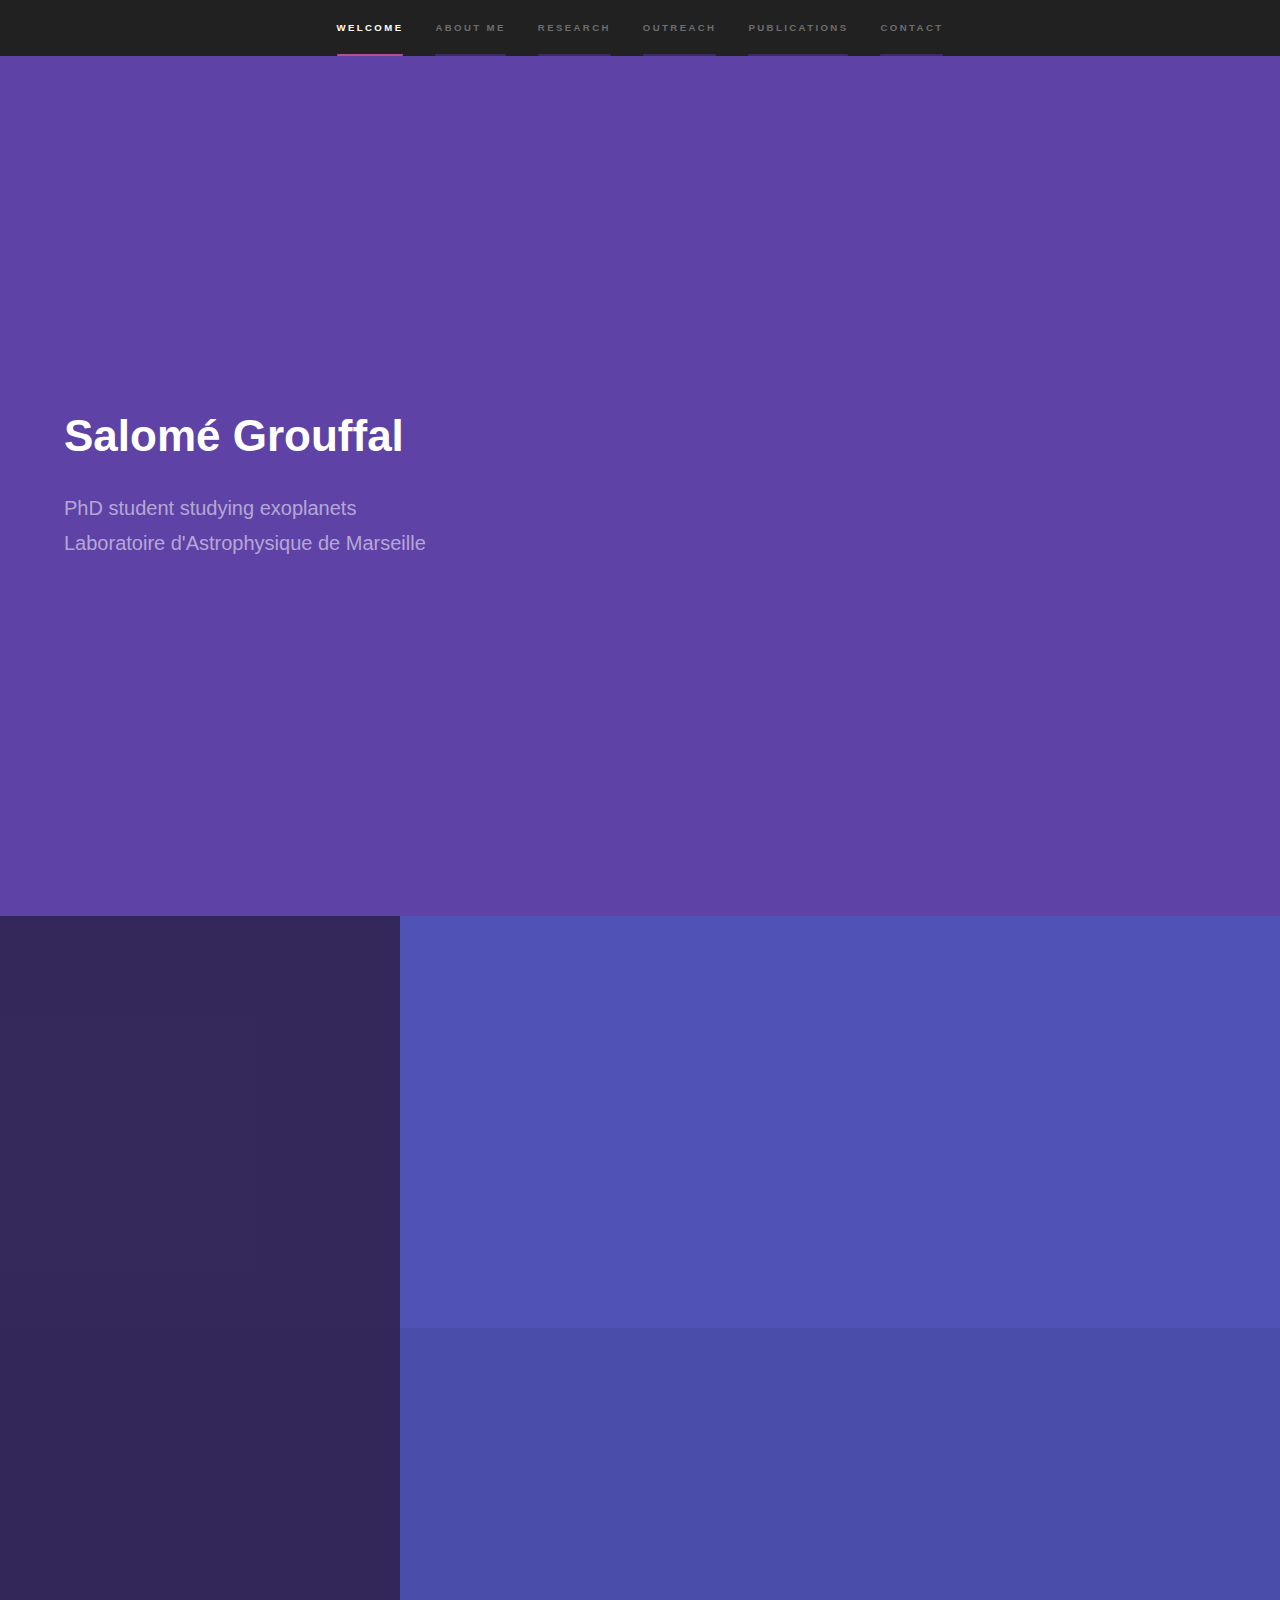
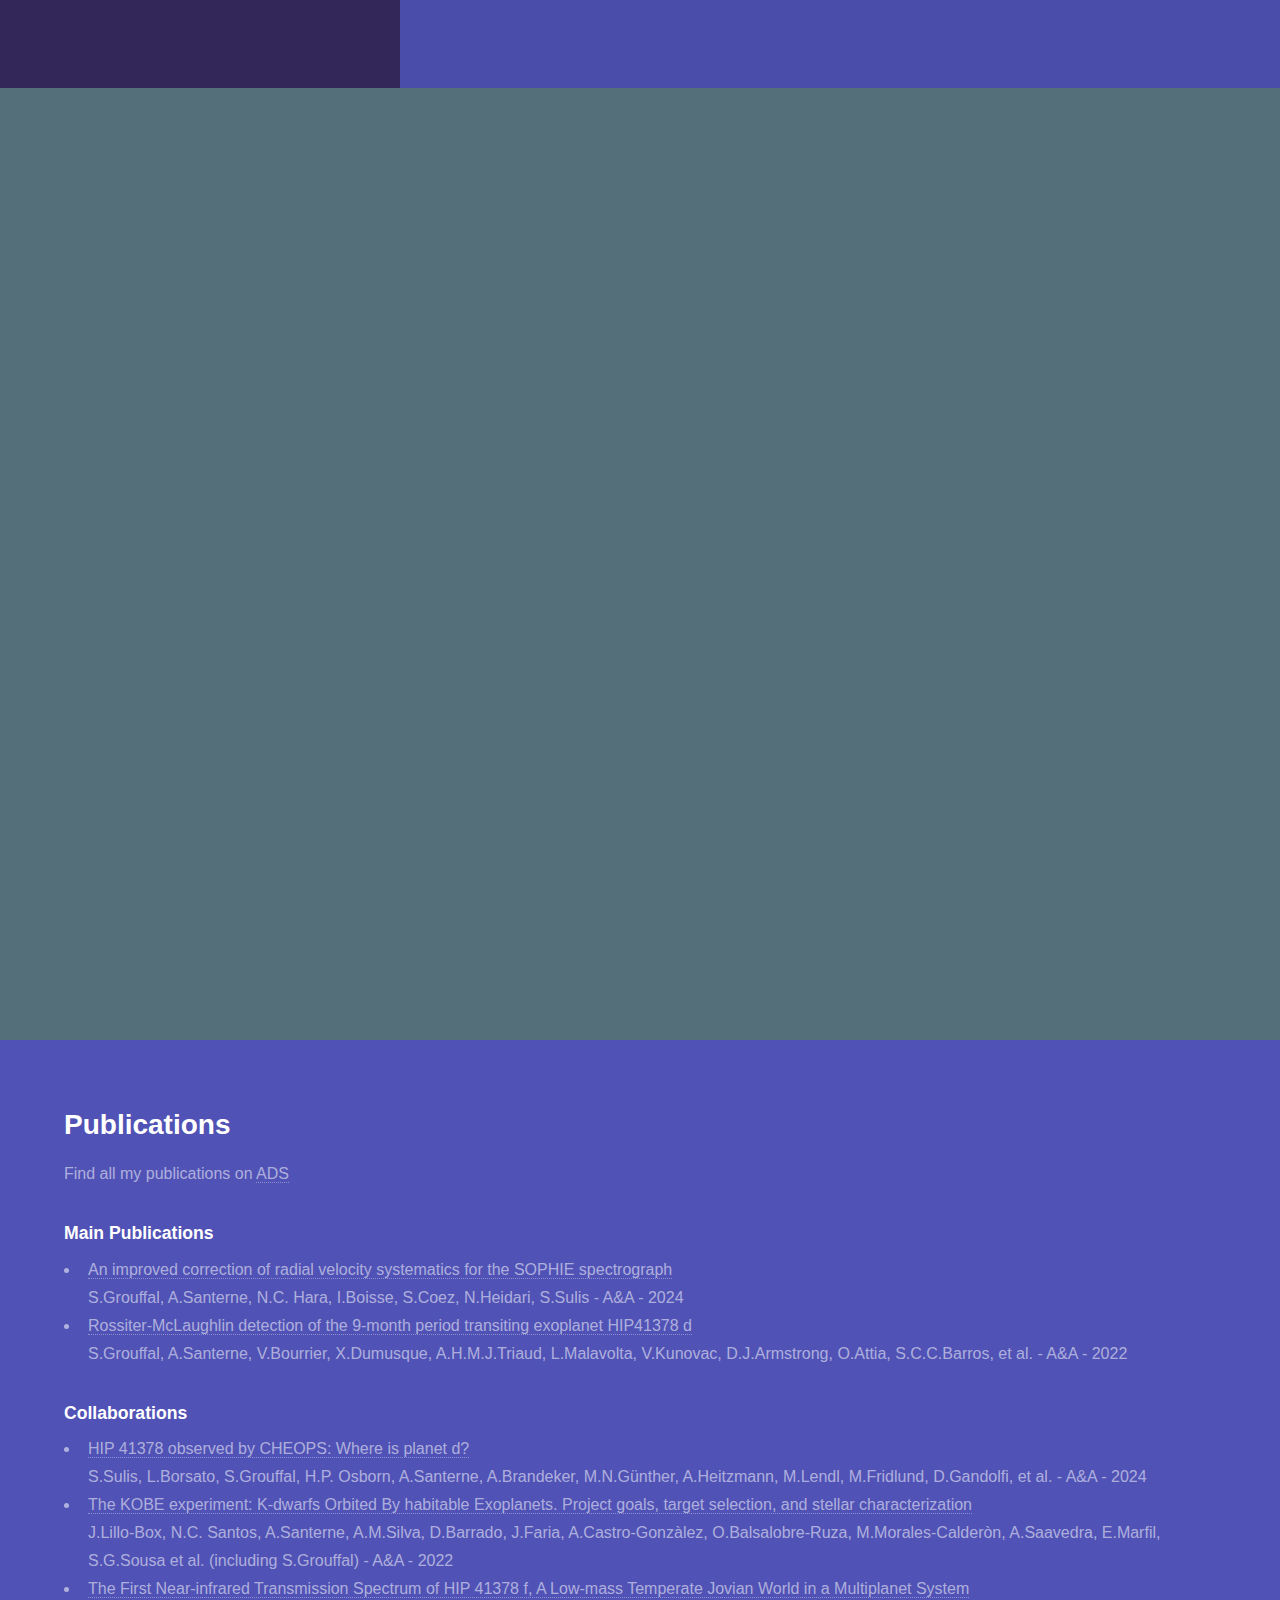
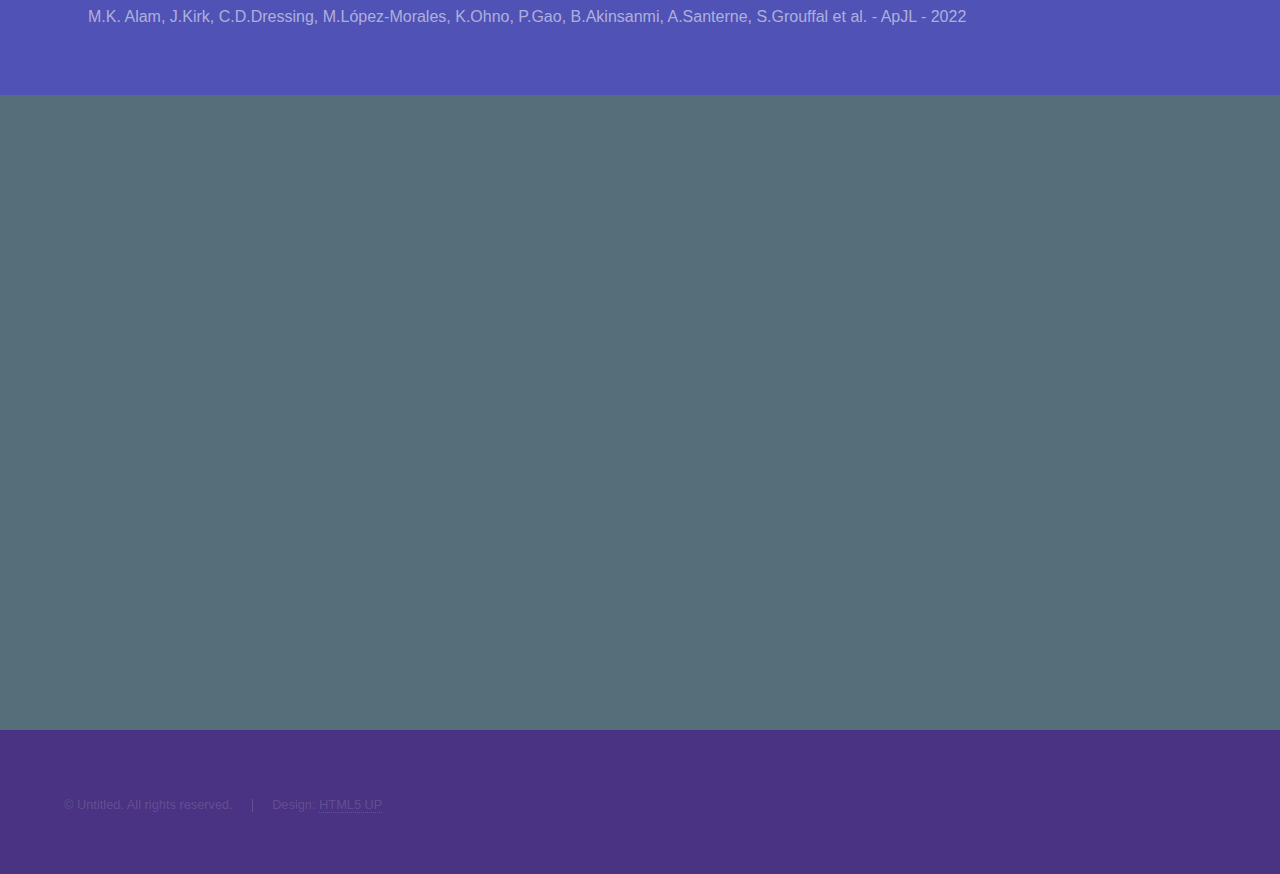
==== index.html @ fde13117 "Update index.html" ====
<!DOCTYPE HTML>
<!--
	Hyperspace by HTML5 UP
	html5up.net | @ajlkn
	Free for personal and commercial use under the CCA 3.0 license (html5up.net/license)
-->
<html>
	<head>
		<title>Salomé Grouffal</title>
		<meta charset="utf-8" />
		<meta name="viewport" content="width=device-width, initial-scale=1, user-scalable=no" />
		<link rel="stylesheet" href="assets/css/main.css" />
		<noscript><link rel="stylesheet" href="assets/css/noscript.css" /></noscript>
	</head>
	<body class="is-preload">

		<!-- Sidebar -->
			<section id="sidebar">
				<div class="inner">
					<nav>
						<ul>
							<li><a href="#intro">Welcome</a></li>
							<li><a href="#About me">About me</a></li>
							<li><a href="#Research">Research</a></li>
							<li><a href="#Outreach">Outreach</a></li>
							<li><a href="#Publications">Publications</a></li>
							<li><a href="#Contact">Contact</a></li>
						</ul>
					</nav>
				</div>
			</section>

		<!-- Wrapper -->
			<div id="wrapper">

				<!-- Intro -->
					<section id="intro" class="wrapper style1 fullscreen">
						<div class="inner">
							<h1>Salomé Grouffal</h1>
							<p> PhD student studying exoplanets
							<br> Laboratoire d'Astrophysique de Marseille
							</p>

						</div>
					</section>

				<!-- One -->
					<section id="About me" class="wrapper style2 spotlights">
						<section>
							<a href="#" class="image"><img src="images/profile.png" alt="" data-position="center center" /></a>
							<div class="content">
								<div class="inner">
									<h2>Curriculum</h2>
									<p>I am a PhD student at the Laboratoire d'Astrophysique de Marseille working on exoplanet detection and characterisation in the context of the future PLATO mission. My PhD supervisor is Dr. Alexandre Santerne.
									<br>I obtained my master's degree in astrophysics at Aix-Marseille University.
									<br>A detailed CV can be downloaded here:
									<a href = "images/CV_aout_2024.pdf">CV</a></p>
									
									<br> <p><small><small>Photo credit: Laurence Honnorat/Innovaxiom</small></small></p>
								</div>
							</div>
						</section>
						<section>
							<a href="#" class="image"><img src="images/outreach.png" alt="" data-position="top center" /></a>
							<div class="content">
								<div class="inner">
									<h2>Outreach</h2>
									<p>I am particularly involved in science communication, especially in promoting science to children. It is important to me that all girls feel empowered to pursue a career in science. </p>

								</div>
							</div>
						</section>

					</section>

				<!-- Two -->
					<section id="Research" class="wrapper style3 fade-up">
						<div class="inner">
							<h2>My research topics</h2>
							<p>Ph.D topic: Characterisation of transiting exoplanets in the habitable zone</p>
							<div class="features">
								<section>
									<span class="image"><img src="images/transit_icon.png" alt="" data-position="top left" width="100" height="100" /></span>
									<h3>Exoplanet detection</h3>
									<p>I am working on exoplanet detection and characterisation. I use photometric and spectroscopic data.</p></p>
								</section>
								<section>
									<span class="image"><img src="images/planet_anneaux_icon.png" alt="" data-position="top left" width="100" height="100" /></span>
									<h3>The amazing planetary system around HIP41378</h3>
									<p>HIP41378 is a fascinating planetary system hosting five transiting planets. It is a complex system with long-period planets that we use as a testbed for the PLATO mission.</p>
								</section>
								<section>
									<span class="image"><img src="images/ohp_icon.png" alt="" data-position="top left" width="100" height="100" /></span>
									<h3>The SOPHIE spectrograph</h3>
									<p>I worked on correcting radial velocity systematics on the SOPHIE spectrograph at OHP using Gaussian Processes and temperature and pressure variations of the spectrograph.</p>
								</section>
								<section>
									 <span class="image"><img src="images/plato_icon_500.png" alt="" data-position="top left" width="200" height="141" /></span>
									<h3>The PLATO mission</h3>
									<p>The PLATO mission is planned to be launched in 2026. I am working on the preparation of the mission with long-period planet detection.</p>
								</section>

							</div>

						</div>
					</section>


				<!-- Three -->
					<section id="Publications" class="wrapper style2">
						<div class="inner">
							<h2>Publications</h2>
							<p>Find all my publications on <a href="https://ui.adsabs.harvard.edu/search/fq=%7B!type%3Daqp%20v%3D%24fq_database%7D&fq_database=(database%3Aastronomy%20OR%20database%3Aphysics)&p_=0&q=%20author%3A%22grouffal%22&sort=date%20desc%2C%20bibcode%20desc">ADS</a></p>

							
										
											<h3>Main Publications</h3>
											<ul>
												<li> <a href="https://ui.adsabs.harvard.edu/abs/2024A%26A...687A.148G/abstract">An improved correction of radial velocity systematics for the SOPHIE spectrograph</a>
												<br> S.Grouffal, A.Santerne, N.C. Hara, I.Boisse, S.Coez, N.Heidari, S.Sulis - A&A - 2024</li>
												<li> <a href="https://ui.adsabs.harvard.edu/abs/2022A%26A...668A.172G/abstract">Rossiter-McLaughlin detection of the 9-month period transiting exoplanet HIP41378 d</a>
												<br> S.Grouffal, A.Santerne, V.Bourrier, X.Dumusque, A.H.M.J.Triaud, L.Malavolta, V.Kunovac, D.J.Armstrong, O.Attia, S.C.C.Barros, et al. - A&A - 2022</li>
												
											</ul>
											<h3>Collaborations</h3>
											<ul >
												<li> <a href="https://ui.adsabs.harvard.edu/abs/2024A%26A...686L..18S/abstract">HIP 41378 observed by CHEOPS: Where is planet d?</a> 
												<br> S.Sulis, L.Borsato, S.Grouffal, H.P. Osborn, A.Santerne, A.Brandeker, M.N.Günther, A.Heitzmann, M.Lendl, M.Fridlund, D.Gandolfi, et al. - A&A - 2024</li>

												<li> <a href="https://ui.adsabs.harvard.edu/abs/2022A%26A...667A.102L/abstract">The KOBE experiment: K-dwarfs Orbited By habitable Exoplanets. Project goals, target selection, and stellar characterization</a>
												<br> J.Lillo-Box, N.C. Santos, A.Santerne, A.M.Silva, D.Barrado, J.Faria, A.Castro-Gonzàlez, O.Balsalobre-Ruza, M.Morales-Calderòn, A.Saavedra, E.Marfil, S.G.Sousa et al. (including S.Grouffal) - A&A - 2022</li>

												<li><a href="https://ui.adsabs.harvard.edu/abs/2022ApJ...927L...5A/abstract">The First Near-infrared Transmission Spectrum of HIP 41378 f, A Low-mass Temperate Jovian World in a Multiplanet System</a>
												<br> M.K. Alam, J.Kirk, C.D.Dressing, M.López-Morales, K.Ohno, P.Gao, B.Akinsanmi, A.Santerne, S.Grouffal et al. - ApJL - 2022 </li>

												
								
											</ul>
										

							
			
						
					</section>

				<!-- Four -->
					<section id="Contact" class="wrapper style3 fade-up">
						<div class="inner">
							<h2>Get in touch</h2>
							<p>Don't hesitate to contact me if you have any questions!</p>
							<div class="split style1">
								<section>
									<form method="post" action="#">
										<div class="fields">
											<div class="field half">
												<label for="name">Name</label>
												<input type="text" name="name" id="name" />
											</div>
											<div class="field half">
												<label for="email">Email</label>
												<input type="text" name="email" id="email" />
											</div>
											<div class="field">
												<label for="message">Message</label>
												<textarea name="message" id="message" rows="5"></textarea>
											</div>
										</div>
										<ul class="actions">
											<li><a href="" class="button submit">Send Message</a></li>
										</ul>
									</form>
								</section>
								<section>
									<ul class="contact">
					
										<li>
											<h3>Email</h3>
											<a href="#">salome.grouffal@lam.fr</a>
										</li>

										<li>
											<h3>ORCID</h3>
											<span>0000-0002-2805-5869</span>
										</li>
										
										<li>
											<h3>Office Phone</h3>
											<span>+33 4 95 04 41 31</span>
										</li>
										<li>
											<h3>Social</h3>
											<ul class="icons">
												<li><a href="#" class="icon brands fa-twitter"><span class="label">Twitter</span></a></li>
												<li><a href="#" class="icon brands fa-facebook-f"><span class="label">Facebook</span></a></li>
												<li><a href="#" class="icon brands fa-github"><span class="label">GitHub</span></a></li>
												<li><a href="#" class="icon brands fa-instagram"><span class="label">Instagram</span></a></li>
												<li><a href="#" class="icon brands fa-linkedin-in"><span class="label">LinkedIn</span></a></li>
											</ul>
										</li>
									</ul>
								</section>
							</div>
						</div>
					</section>

			</div>

		<!-- Footer -->
			<footer id="footer" class="wrapper style1-alt">
				<div class="inner">
					<ul class="menu">
						<li>&copy; Untitled. All rights reserved.</li><li>Design: <a href="http://html5up.net">HTML5 UP</a></li>
					</ul>
				</div>
			</footer>

		<!-- Scripts -->
			<script src="assets/js/jquery.min.js"></script>
			<script src="assets/js/jquery.scrollex.min.js"></script>
			<script src="assets/js/jquery.scrolly.min.js"></script>
			<script src="assets/js/browser.min.js"></script>
			<script src="assets/js/breakpoints.min.js"></script>
			<script src="assets/js/util.js"></script>
			<script src="assets/js/main.js"></script>

	</body>
</html>
---- assets/css/main.css ----
@import url(fontawesome-all.min.css);

/*
	Hyperspace by HTML5 UP
	html5up.net | @ajlkn
	Free for personal and commercial use under the CCA 3.0 license (html5up.net/license)
*/

html, body, div, span, applet, object,
iframe, h1, h2, h3, h4, h5, h6, p, blockquote,
pre, a, abbr, acronym, address, big, cite,
code, del, dfn, em, img, ins, kbd, q, s, samp,
small, strike, strong, sub, sup, tt, var, b,
u, i, center, dl, dt, dd, ol, ul, li, fieldset,
form, label, legend, table, caption, tbody,
tfoot, thead, tr, th, td, article, aside,
canvas, details, embed, figure, figcaption,
footer, header, hgroup, menu, nav, output, ruby,
section, summary, time, mark, audio, video {
	margin: 0;
	padding: 0;
	border: 0;
	font-size: 100%;
	font: inherit;
	vertical-align: baseline;}

article, aside, details, figcaption, figure,
footer, header, hgroup, menu, nav, section {
	display: block;}

body {
	line-height: 1;
}

ol, ul {
	list-style: none;
}

blockquote, q {
	quotes: none;
}

	blockquote:before, blockquote:after, q:before, q:after {
		content: '';
		content: none;
	}

table {
	border-collapse: collapse;
	border-spacing: 0;
}

body {
	-webkit-text-size-adjust: none;
}

mark {
	background-color: transparent;
	color: inherit;
}

input::-moz-focus-inner {
	border: 0;
	padding: 0;
}

input, select, textarea {
	-moz-appearance: none;
	-webkit-appearance: none;
	-ms-appearance: none;
	appearance: none;
}

/* Basic */

	@-ms-viewport {
		width: device-width;
	}

	body {
		-ms-overflow-style: scrollbar;
	}

	@media screen and (max-width: 480px) {

		html, body {
			min-width: 320px;
		}

	}

	html {
		box-sizing: border-box;
	}

	*, *:before, *:after {
		box-sizing: inherit;
	}

	body {
		background: #212121;
	}

		body.is-preload *, body.is-preload *:before, body.is-preload *:after {
			-moz-animation: none !important;
			-webkit-animation: none !important;
			-ms-animation: none !important;
			animation: none !important;
			-moz-transition: none !important;
			-webkit-transition: none !important;
			-ms-transition: none !important;
			transition: none !important;
		}

/* Type */

	body, input, select, textarea {
		color: rgba(255, 255, 255, 0.55);
		font-family: Arial, Helvetica, sans-serif;
		font-size: 16.5pt;
		font-weight: normal;
		line-height: 1.75;
	}

		@media screen and (max-width: 1680px) {

			body, input, select, textarea {
				font-size: 13pt;
			}

		}

		@media screen and (max-width: 1280px) {

			body, input, select, textarea {
				font-size: 12pt;
			}

		}

		@media screen and (max-width: 360px) {

			body, input, select, textarea {
				font-size: 11pt;
			}

		}

	a {
		-moz-transition: color 0.2s ease, border-bottom-color 0.2s ease;
		-webkit-transition: color 0.2s ease, border-bottom-color 0.2s ease;
		-ms-transition: color 0.2s ease, border-bottom-color 0.2s ease;
		transition: color 0.2s ease, border-bottom-color 0.2s ease;
		border-bottom: dotted 1px rgba(255, 255, 255, 0.35);
		color: inherit;
		text-decoration: none;
	}

		a:hover {
			border-bottom-color: transparent;
			color: #ffffff;
		}

	strong, b {
		color: #ffffff;
		font-weight: bold;
	}

	em, i {
		font-style: italic;
	}

	p {
		margin: 0 0 2em 0;
	}

	h1, h2, h3, h4, h5, h6 {
		color: #ffffff;
		font-weight: bold;
		line-height: 1.5;
		margin: 0 0 0.5em 0;
	}

		h1 a, h2 a, h3 a, h4 a, h5 a, h6 a {
			color: inherit;
			text-decoration: none;
		}

	h1 {
		font-size: 2.75em;
	}

		h1.major {
			margin: 0 0 1.3em 0;
			position: relative;
			padding-bottom: 0.35em;
		}

			h1.major:after {
				background-image: -moz-linear-gradient(to right, #5e42a6, #b74e91);
				background-image: -webkit-linear-gradient(to right, #5e42a6, #b74e91);
				background-image: -ms-linear-gradient(to right, #5e42a6, #b74e91);
				background-image: linear-gradient(to right, #5e42a6, #b74e91);
				-moz-transition: max-width 0.2s ease;
				-webkit-transition: max-width 0.2s ease;
				-ms-transition: max-width 0.2s ease;
				transition: max-width 0.2s ease;
				border-radius: 0.2em;
				bottom: 0;
				content: '';
				height: 0.05em;
				position: absolute;
				right: 0;
				width: 100%;
			}

	h2 {
		font-size: 1.75em;
	}

	h3 {
		font-size: 1.1em;
	}

	h4 {
		font-size: 1em;
	}

	h5 {
		font-size: 0.8em;
	}

	h6 {
		font-size: 0.6em;
	}

	@media screen and (max-width: 736px) {

		h1 {
			font-size: 2em;
		}

		h2 {
			font-size: 1.25em;
		}

		h3 {
			font-size: 1em;
		}

		h4 {
			font-size: 0.8em;
		}

		h5 {
			font-size: 0.6em;
		}

		h6 {
			font-size: 0.6em;
		}

	}

	sub {
		font-size: 0.8em;
		position: relative;
		top: 0.5em;
	}

	sup {
		font-size: 0.8em;
		position: relative;
		top: -0.5em;
	}

	blockquote {
		border-left: solid 4px rgba(255, 255, 255, 0.15);
		font-style: italic;
		margin: 0 0 2em 0;
		padding: 0.5em 0 0.5em 2em;
	}

	code {
		background: rgba(255, 255, 255, 0.05);
		border-radius: 0.25em;
		border: solid 1px rgba(255, 255, 255, 0.15);
		font-family: "Courier New", monospace;
		font-size: 0.9em;
		margin: 0 0.25em;
		padding: 0.25em 0.65em;
	}

	pre {
		-webkit-overflow-scrolling: touch;
		font-family: "Courier New", monospace;
		font-size: 0.9em;
		margin: 0 0 2em 0;
	}

		pre code {
			display: block;
			line-height: 1.75em;
			padding: 1em 1.5em;
			overflow-x: auto;
		}

	hr {
		border: 0;
		border-bottom: solid 1px rgba(255, 255, 255, 0.15);
		margin: 2em 0;
	}

		hr.major {
			margin: 3em 0;
		}

	.align-left {
		text-align: left;
	}

	.align-center {
		text-align: center;
	}

	.align-right {
		text-align: right;
	}

/* Row */

	.row {
		display: flex;
		flex-wrap: wrap;
		box-sizing: border-box;
		align-items: stretch;
	}

		.row > * {
			box-sizing: border-box;
		}

		.row.gtr-uniform > * > :last-child {
			margin-bottom: 0;
		}

		.row.aln-left {
			justify-content: flex-start;
		}

		.row.aln-center {
			justify-content: center;
		}

		.row.aln-right {
			justify-content: flex-end;
		}

		.row.aln-top {
			align-items: flex-start;
		}

		.row.aln-middle {
			align-items: center;
		}

		.row.aln-bottom {
			align-items: flex-end;
		}

		.row > .imp {
			order: -1;
		}

		.row > .col-1 {
			width: 8.33333%;
		}

		.row > .off-1 {
			margin-left: 8.33333%;
		}

		.row > .col-2 {
			width: 16.66667%;
		}

		.row > .off-2 {
			margin-left: 16.66667%;
		}

		.row > .col-3 {
			width: 25%;
		}

		.row > .off-3 {
			margin-left: 25%;
		}

		.row > .col-4 {
			width: 33.33333%;
		}

		.row > .off-4 {
			margin-left: 33.33333%;
		}

		.row > .col-5 {
			width: 41.66667%;
		}

		.row > .off-5 {
			margin-left: 41.66667%;
		}

		.row > .col-6 {
			width: 50%;
		}

		.row > .off-6 {
			margin-left: 50%;
		}

		.row > .col-7 {
			width: 58.33333%;
		}

		.row > .off-7 {
			margin-left: 58.33333%;
		}

		.row > .col-8 {
			width: 66.66667%;
		}

		.row > .off-8 {
			margin-left: 66.66667%;
		}

		.row > .col-9 {
			width: 75%;
		}

		.row > .off-9 {
			margin-left: 75%;
		}

		.row > .col-10 {
			width: 83.33333%;
		}

		.row > .off-10 {
			margin-left: 83.33333%;
		}

		.row > .col-11 {
			width: 91.66667%;
		}

		.row > .off-11 {
			margin-left: 91.66667%;
		}

		.row > .col-12 {
			width: 100%;
		}

		.row > .off-12 {
			margin-left: 100%;
		}

		.row.gtr-0 {
			margin-top: 0;
			margin-left: 0em;
		}

			.row.gtr-0 > * {
				padding: 0 0 0 0em;
			}

			.row.gtr-0.gtr-uniform {
				margin-top: 0em;
			}

				.row.gtr-0.gtr-uniform > * {
					padding-top: 0em;
				}

		.row.gtr-25 {
			margin-top: 0;
			margin-left: -0.375em;
		}

			.row.gtr-25 > * {
				padding: 0 0 0 0.375em;
			}

			.row.gtr-25.gtr-uniform {
				margin-top: -0.375em;
			}

				.row.gtr-25.gtr-uniform > * {
					padding-top: 0.375em;
				}

		.row.gtr-50 {
			margin-top: 0;
			margin-left: -0.75em;
		}

			.row.gtr-50 > * {
				padding: 0 0 0 0.75em;
			}

			.row.gtr-50.gtr-uniform {
				margin-top: -0.75em;
			}

				.row.gtr-50.gtr-uniform > * {
					padding-top: 0.75em;
				}

		.row {
			margin-top: 0;
			margin-left: -1.5em;
		}

			.row > * {
				padding: 0 0 0 1.5em;
			}

			.row.gtr-uniform {
				margin-top: -1.5em;
			}

				.row.gtr-uniform > * {
					padding-top: 1.5em;
				}

		.row.gtr-150 {
			margin-top: 0;
			margin-left: -2.25em;
		}

			.row.gtr-150 > * {
				padding: 0 0 0 2.25em;
			}

			.row.gtr-150.gtr-uniform {
				margin-top: -2.25em;
			}

				.row.gtr-150.gtr-uniform > * {
					padding-top: 2.25em;
				}

		.row.gtr-200 {
			margin-top: 0;
			margin-left: -3em;
		}

			.row.gtr-200 > * {
				padding: 0 0 0 3em;
			}

			.row.gtr-200.gtr-uniform {
				margin-top: -3em;
			}

				.row.gtr-200.gtr-uniform > * {
					padding-top: 3em;
				}

		@media screen and (max-width: 1680px) {

			.row {
				display: flex;
				flex-wrap: wrap;
				box-sizing: border-box;
				align-items: stretch;
			}

				.row > * {
					box-sizing: border-box;
				}

				.row.gtr-uniform > * > :last-child {
					margin-bottom: 0;
				}

				.row.aln-left {
					justify-content: flex-start;
				}

				.row.aln-center {
					justify-content: center;
				}

				.row.aln-right {
					justify-content: flex-end;
				}

				.row.aln-top {
					align-items: flex-start;
				}

				.row.aln-middle {
					align-items: center;
				}

				.row.aln-bottom {
					align-items: flex-end;
				}

				.row > .imp-xlarge {
					order: -1;
				}

				.row > .col-1-xlarge {
					width: 8.33333%;
				}

				.row > .off-1-xlarge {
					margin-left: 8.33333%;
				}

				.row > .col-2-xlarge {
					width: 16.66667%;
				}

				.row > .off-2-xlarge {
					margin-left: 16.66667%;
				}

				.row > .col-3-xlarge {
					width: 25%;
				}

				.row > .off-3-xlarge {
					margin-left: 25%;
				}

				.row > .col-4-xlarge {
					width: 33.33333%;
				}

				.row > .off-4-xlarge {
					margin-left: 33.33333%;
				}

				.row > .col-5-xlarge {
					width: 41.66667%;
				}

				.row > .off-5-xlarge {
					margin-left: 41.66667%;
				}

				.row > .col-6-xlarge {
					width: 50%;
				}

				.row > .off-6-xlarge {
					margin-left: 50%;
				}

				.row > .col-7-xlarge {
					width: 58.33333%;
				}

				.row > .off-7-xlarge {
					margin-left: 58.33333%;
				}

				.row > .col-8-xlarge {
					width: 66.66667%;
				}

				.row > .off-8-xlarge {
					margin-left: 66.66667%;
				}

				.row > .col-9-xlarge {
					width: 75%;
				}

				.row > .off-9-xlarge {
					margin-left: 75%;
				}

				.row > .col-10-xlarge {
					width: 83.33333%;
				}

				.row > .off-10-xlarge {
					margin-left: 83.33333%;
				}

				.row > .col-11-xlarge {
					width: 91.66667%;
				}

				.row > .off-11-xlarge {
					margin-left: 91.66667%;
				}

				.row > .col-12-xlarge {
					width: 100%;
				}

				.row > .off-12-xlarge {
					margin-left: 100%;
				}

				.row.gtr-0 {
					margin-top: 0;
					margin-left: 0em;
				}

					.row.gtr-0 > * {
						padding: 0 0 0 0em;
					}

					.row.gtr-0.gtr-uniform {
						margin-top: 0em;
					}

						.row.gtr-0.gtr-uniform > * {
							padding-top: 0em;
						}

				.row.gtr-25 {
					margin-top: 0;
					margin-left: -0.375em;
				}

					.row.gtr-25 > * {
						padding: 0 0 0 0.375em;
					}

					.row.gtr-25.gtr-uniform {
						margin-top: -0.375em;
					}

						.row.gtr-25.gtr-uniform > * {
							padding-top: 0.375em;
						}

				.row.gtr-50 {
					margin-top: 0;
					margin-left: -0.75em;
				}

					.row.gtr-50 > * {
						padding: 0 0 0 0.75em;
					}

					.row.gtr-50.gtr-uniform {
						margin-top: -0.75em;
					}

						.row.gtr-50.gtr-uniform > * {
							padding-top: 0.75em;
						}

				.row {
					margin-top: 0;
					margin-left: -1.5em;
				}

					.row > * {
						padding: 0 0 0 1.5em;
					}

					.row.gtr-uniform {
						margin-top: -1.5em;
					}

						.row.gtr-uniform > * {
							padding-top: 1.5em;
						}

				.row.gtr-150 {
					margin-top: 0;
					margin-left: -2.25em;
				}

					.row.gtr-150 > * {
						padding: 0 0 0 2.25em;
					}

					.row.gtr-150.gtr-uniform {
						margin-top: -2.25em;
					}

						.row.gtr-150.gtr-uniform > * {
							padding-top: 2.25em;
						}

				.row.gtr-200 {
					margin-top: 0;
					margin-left: -3em;
				}

					.row.gtr-200 > * {
						padding: 0 0 0 3em;
					}

					.row.gtr-200.gtr-uniform {
						margin-top: -3em;
					}

						.row.gtr-200.gtr-uniform > * {
							padding-top: 3em;
						}

		}

		@media screen and (max-width: 1280px) {

			.row {
				display: flex;
				flex-wrap: wrap;
				box-sizing: border-box;
				align-items: stretch;
			}

				.row > * {
					box-sizing: border-box;
				}

				.row.gtr-uniform > * > :last-child {
					margin-bottom: 0;
				}

				.row.aln-left {
					justify-content: flex-start;
				}

				.row.aln-center {
					justify-content: center;
				}

				.row.aln-right {
					justify-content: flex-end;
				}

				.row.aln-top {
					align-items: flex-start;
				}

				.row.aln-middle {
					align-items: center;
				}

				.row.aln-bottom {
					align-items: flex-end;
				}

				.row > .imp-large {
					order: -1;
				}

				.row > .col-1-large {
					width: 8.33333%;
				}

				.row > .off-1-large {
					margin-left: 8.33333%;
				}

				.row > .col-2-large {
					width: 16.66667%;
				}

				.row > .off-2-large {
					margin-left: 16.66667%;
				}

				.row > .col-3-large {
					width: 25%;
				}

				.row > .off-3-large {
					margin-left: 25%;
				}

				.row > .col-4-large {
					width: 33.33333%;
				}

				.row > .off-4-large {
					margin-left: 33.33333%;
				}

				.row > .col-5-large {
					width: 41.66667%;
				}

				.row > .off-5-large {
					margin-left: 41.66667%;
				}

				.row > .col-6-large {
					width: 50%;
				}

				.row > .off-6-large {
					margin-left: 50%;
				}

				.row > .col-7-large {
					width: 58.33333%;
				}

				.row > .off-7-large {
					margin-left: 58.33333%;
				}

				.row > .col-8-large {
					width: 66.66667%;
				}

				.row > .off-8-large {
					margin-left: 66.66667%;
				}

				.row > .col-9-large {
					width: 75%;
				}

				.row > .off-9-large {
					margin-left: 75%;
				}

				.row > .col-10-large {
					width: 83.33333%;
				}

				.row > .off-10-large {
					margin-left: 83.33333%;
				}

				.row > .col-11-large {
					width: 91.66667%;
				}

				.row > .off-11-large {
					margin-left: 91.66667%;
				}

				.row > .col-12-large {
					width: 100%;
				}

				.row > .off-12-large {
					margin-left: 100%;
				}

				.row.gtr-0 {
					margin-top: 0;
					margin-left: 0em;
				}

					.row.gtr-0 > * {
						padding: 0 0 0 0em;
					}

					.row.gtr-0.gtr-uniform {
						margin-top: 0em;
					}

						.row.gtr-0.gtr-uniform > * {
							padding-top: 0em;
						}

				.row.gtr-25 {
					margin-top: 0;
					margin-left: -0.375em;
				}

					.row.gtr-25 > * {
						padding: 0 0 0 0.375em;
					}

					.row.gtr-25.gtr-uniform {
						margin-top: -0.375em;
					}

						.row.gtr-25.gtr-uniform > * {
							padding-top: 0.375em;
						}

				.row.gtr-50 {
					margin-top: 0;
					margin-left: -0.75em;
				}

					.row.gtr-50 > * {
						padding: 0 0 0 0.75em;
					}

					.row.gtr-50.gtr-uniform {
						margin-top: -0.75em;
					}

						.row.gtr-50.gtr-uniform > * {
							padding-top: 0.75em;
						}

				.row {
					margin-top: 0;
					margin-left: -1.5em;
				}

					.row > * {
						padding: 0 0 0 1.5em;
					}

					.row.gtr-uniform {
						margin-top: -1.5em;
					}

						.row.gtr-uniform > * {
							padding-top: 1.5em;
						}

				.row.gtr-150 {
					margin-top: 0;
					margin-left: -2.25em;
				}

					.row.gtr-150 > * {
						padding: 0 0 0 2.25em;
					}

					.row.gtr-150.gtr-uniform {
						margin-top: -2.25em;
					}

						.row.gtr-150.gtr-uniform > * {
							padding-top: 2.25em;
						}

				.row.gtr-200 {
					margin-top: 0;
					margin-left: -3em;
				}

					.row.gtr-200 > * {
						padding: 0 0 0 3em;
					}

					.row.gtr-200.gtr-uniform {
						margin-top: -3em;
					}

						.row.gtr-200.gtr-uniform > * {
							padding-top: 3em;
						}

		}

		@media screen and (max-width: 980px) {

			.row {
				display: flex;
				flex-wrap: wrap;
				box-sizing: border-box;
				align-items: stretch;
			}

				.row > * {
					box-sizing: border-box;
				}

				.row.gtr-uniform > * > :last-child {
					margin-bottom: 0;
				}

				.row.aln-left {
					justify-content: flex-start;
				}

				.row.aln-center {
					justify-content: center;
				}

				.row.aln-right {
					justify-content: flex-end;
				}

				.row.aln-top {
					align-items: flex-start;
				}

				.row.aln-middle {
					align-items: center;
				}

				.row.aln-bottom {
					align-items: flex-end;
				}

				.row > .imp-medium {
					order: -1;
				}

				.row > .col-1-medium {
					width: 8.33333%;
				}

				.row > .off-1-medium {
					margin-left: 8.33333%;
				}

				.row > .col-2-medium {
					width: 16.66667%;
				}

				.row > .off-2-medium {
					margin-left: 16.66667%;
				}

				.row > .col-3-medium {
					width: 25%;
				}

				.row > .off-3-medium {
					margin-left: 25%;
				}

				.row > .col-4-medium {
					width: 33.33333%;
				}

				.row > .off-4-medium {
					margin-left: 33.33333%;
				}

				.row > .col-5-medium {
					width: 41.66667%;
				}

				.row > .off-5-medium {
					margin-left: 41.66667%;
				}

				.row > .col-6-medium {
					width: 50%;
				}

				.row > .off-6-medium {
					margin-left: 50%;
				}

				.row > .col-7-medium {
					width: 58.33333%;
				}

				.row > .off-7-medium {
					margin-left: 58.33333%;
				}

				.row > .col-8-medium {
					width: 66.66667%;
				}

				.row > .off-8-medium {
					margin-left: 66.66667%;
				}

				.row > .col-9-medium {
					width: 75%;
				}

				.row > .off-9-medium {
					margin-left: 75%;
				}

				.row > .col-10-medium {
					width: 83.33333%;
				}

				.row > .off-10-medium {
					margin-left: 83.33333%;
				}

				.row > .col-11-medium {
					width: 91.66667%;
				}

				.row > .off-11-medium {
					margin-left: 91.66667%;
				}

				.row > .col-12-medium {
					width: 100%;
				}

				.row > .off-12-medium {
					margin-left: 100%;
				}

				.row.gtr-0 {
					margin-top: 0;
					margin-left: 0em;
				}

					.row.gtr-0 > * {
						padding: 0 0 0 0em;
					}

					.row.gtr-0.gtr-uniform {
						margin-top: 0em;
					}

						.row.gtr-0.gtr-uniform > * {
							padding-top: 0em;
						}

				.row.gtr-25 {
					margin-top: 0;
					margin-left: -0.375em;
				}

					.row.gtr-25 > * {
						padding: 0 0 0 0.375em;
					}

					.row.gtr-25.gtr-uniform {
						margin-top: -0.375em;
					}

						.row.gtr-25.gtr-uniform > * {
							padding-top: 0.375em;
						}

				.row.gtr-50 {
					margin-top: 0;
					margin-left: -0.75em;
				}

					.row.gtr-50 > * {
						padding: 0 0 0 0.75em;
					}

					.row.gtr-50.gtr-uniform {
						margin-top: -0.75em;
					}

						.row.gtr-50.gtr-uniform > * {
							padding-top: 0.75em;
						}

				.row {
					margin-top: 0;
					margin-left: -1.5em;
				}

					.row > * {
						padding: 0 0 0 1.5em;
					}

					.row.gtr-uniform {
						margin-top: -1.5em;
					}

						.row.gtr-uniform > * {
							padding-top: 1.5em;
						}

				.row.gtr-150 {
					margin-top: 0;
					margin-left: -2.25em;
				}

					.row.gtr-150 > * {
						padding: 0 0 0 2.25em;
					}

					.row.gtr-150.gtr-uniform {
						margin-top: -2.25em;
					}

						.row.gtr-150.gtr-uniform > * {
							padding-top: 2.25em;
						}

				.row.gtr-200 {
					margin-top: 0;
					margin-left: -3em;
				}

					.row.gtr-200 > * {
						padding: 0 0 0 3em;
					}

					.row.gtr-200.gtr-uniform {
						margin-top: -3em;
					}

						.row.gtr-200.gtr-uniform > * {
							padding-top: 3em;
						}

		}

		@media screen and (max-width: 736px) {

			.row {
				display: flex;
				flex-wrap: wrap;
				box-sizing: border-box;
				align-items: stretch;
			}

				.row > * {
					box-sizing: border-box;
				}

				.row.gtr-uniform > * > :last-child {
					margin-bottom: 0;
				}

				.row.aln-left {
					justify-content: flex-start;
				}

				.row.aln-center {
					justify-content: center;
				}

				.row.aln-right {
					justify-content: flex-end;
				}

				.row.aln-top {
					align-items: flex-start;
				}

				.row.aln-middle {
					align-items: center;
				}

				.row.aln-bottom {
					align-items: flex-end;
				}

				.row > .imp-small {
					order: -1;
				}

				.row > .col-1-small {
					width: 8.33333%;
				}

				.row > .off-1-small {
					margin-left: 8.33333%;
				}

				.row > .col-2-small {
					width: 16.66667%;
				}

				.row > .off-2-small {
					margin-left: 16.66667%;
				}

				.row > .col-3-small {
					width: 25%;
				}

				.row > .off-3-small {
					margin-left: 25%;
				}

				.row > .col-4-small {
					width: 33.33333%;
				}

				.row > .off-4-small {
					margin-left: 33.33333%;
				}

				.row > .col-5-small {
					width: 41.66667%;
				}

				.row > .off-5-small {
					margin-left: 41.66667%;
				}

				.row > .col-6-small {
					width: 50%;
				}

				.row > .off-6-small {
					margin-left: 50%;
				}

				.row > .col-7-small {
					width: 58.33333%;
				}

				.row > .off-7-small {
					margin-left: 58.33333%;
				}

				.row > .col-8-small {
					width: 66.66667%;
				}

				.row > .off-8-small {
					margin-left: 66.66667%;
				}

				.row > .col-9-small {
					width: 75%;
				}

				.row > .off-9-small {
					margin-left: 75%;
				}

				.row > .col-10-small {
					width: 83.33333%;
				}

				.row > .off-10-small {
					margin-left: 83.33333%;
				}

				.row > .col-11-small {
					width: 91.66667%;
				}

				.row > .off-11-small {
					margin-left: 91.66667%;
				}

				.row > .col-12-small {
					width: 100%;
				}

				.row > .off-12-small {
					margin-left: 100%;
				}

				.row.gtr-0 {
					margin-top: 0;
					margin-left: 0em;
				}

					.row.gtr-0 > * {
						padding: 0 0 0 0em;
					}

					.row.gtr-0.gtr-uniform {
						margin-top: 0em;
					}

						.row.gtr-0.gtr-uniform > * {
							padding-top: 0em;
						}

				.row.gtr-25 {
					margin-top: 0;
					margin-left: -0.375em;
				}

					.row.gtr-25 > * {
						padding: 0 0 0 0.375em;
					}

					.row.gtr-25.gtr-uniform {
						margin-top: -0.375em;
					}

						.row.gtr-25.gtr-uniform > * {
							padding-top: 0.375em;
						}

				.row.gtr-50 {
					margin-top: 0;
					margin-left: -0.75em;
				}

					.row.gtr-50 > * {
						padding: 0 0 0 0.75em;
					}

					.row.gtr-50.gtr-uniform {
						margin-top: -0.75em;
					}

						.row.gtr-50.gtr-uniform > * {
							padding-top: 0.75em;
						}

				.row {
					margin-top: 0;
					margin-left: -1.5em;
				}

					.row > * {
						padding: 0 0 0 1.5em;
					}

					.row.gtr-uniform {
						margin-top: -1.5em;
					}

						.row.gtr-uniform > * {
							padding-top: 1.5em;
						}

				.row.gtr-150 {
					margin-top: 0;
					margin-left: -2.25em;
				}

					.row.gtr-150 > * {
						padding: 0 0 0 2.25em;
					}

					.row.gtr-150.gtr-uniform {
						margin-top: -2.25em;
					}

						.row.gtr-150.gtr-uniform > * {
							padding-top: 2.25em;
						}

				.row.gtr-200 {
					margin-top: 0;
					margin-left: -3em;
				}

					.row.gtr-200 > * {
						padding: 0 0 0 3em;
					}

					.row.gtr-200.gtr-uniform {
						margin-top: -3em;
					}

						.row.gtr-200.gtr-uniform > * {
							padding-top: 3em;
						}

		}

		@media screen and (max-width: 480px) {

			.row {
				display: flex;
				flex-wrap: wrap;
				box-sizing: border-box;
				align-items: stretch;
			}

				.row > * {
					box-sizing: border-box;
				}

				.row.gtr-uniform > * > :last-child {
					margin-bottom: 0;
				}

				.row.aln-left {
					justify-content: flex-start;
				}

				.row.aln-center {
					justify-content: center;
				}

				.row.aln-right {
					justify-content: flex-end;
				}

				.row.aln-top {
					align-items: flex-start;
				}

				.row.aln-middle {
					align-items: center;
				}

				.row.aln-bottom {
					align-items: flex-end;
				}

				.row > .imp-xsmall {
					order: -1;
				}

				.row > .col-1-xsmall {
					width: 8.33333%;
				}

				.row > .off-1-xsmall {
					margin-left: 8.33333%;
				}

				.row > .col-2-xsmall {
					width: 16.66667%;
				}

				.row > .off-2-xsmall {
					margin-left: 16.66667%;
				}

				.row > .col-3-xsmall {
					width: 25%;
				}

				.row > .off-3-xsmall {
					margin-left: 25%;
				}

				.row > .col-4-xsmall {
					width: 33.33333%;
				}

				.row > .off-4-xsmall {
					margin-left: 33.33333%;
				}

				.row > .col-5-xsmall {
					width: 41.66667%;
				}

				.row > .off-5-xsmall {
					margin-left: 41.66667%;
				}

				.row > .col-6-xsmall {
					width: 50%;
				}

				.row > .off-6-xsmall {
					margin-left: 50%;
				}

				.row > .col-7-xsmall {
					width: 58.33333%;
				}

				.row > .off-7-xsmall {
					margin-left: 58.33333%;
				}

				.row > .col-8-xsmall {
					width: 66.66667%;
				}

				.row > .off-8-xsmall {
					margin-left: 66.66667%;
				}

				.row > .col-9-xsmall {
					width: 75%;
				}

				.row > .off-9-xsmall {
					margin-left: 75%;
				}

				.row > .col-10-xsmall {
					width: 83.33333%;
				}

				.row > .off-10-xsmall {
					margin-left: 83.33333%;
				}

				.row > .col-11-xsmall {
					width: 91.66667%;
				}

				.row > .off-11-xsmall {
					margin-left: 91.66667%;
				}

				.row > .col-12-xsmall {
					width: 100%;
				}

				.row > .off-12-xsmall {
					margin-left: 100%;
				}

				.row.gtr-0 {
					margin-top: 0;
					margin-left: 0em;
				}

					.row.gtr-0 > * {
						padding: 0 0 0 0em;
					}

					.row.gtr-0.gtr-uniform {
						margin-top: 0em;
					}

						.row.gtr-0.gtr-uniform > * {
							padding-top: 0em;
						}

				.row.gtr-25 {
					margin-top: 0;
					margin-left: -0.375em;
				}

					.row.gtr-25 > * {
						padding: 0 0 0 0.375em;
					}

					.row.gtr-25.gtr-uniform {
						margin-top: -0.375em;
					}

						.row.gtr-25.gtr-uniform > * {
							padding-top: 0.375em;
						}

				.row.gtr-50 {
					margin-top: 0;
					margin-left: -0.75em;
				}

					.row.gtr-50 > * {
						padding: 0 0 0 0.75em;
					}

					.row.gtr-50.gtr-uniform {
						margin-top: -0.75em;
					}

						.row.gtr-50.gtr-uniform > * {
							padding-top: 0.75em;
						}

				.row {
					margin-top: 0;
					margin-left: -1.5em;
				}

					.row > * {
						padding: 0 0 0 1.5em;
					}

					.row.gtr-uniform {
						margin-top: -1.5em;
					}

						.row.gtr-uniform > * {
							padding-top: 1.5em;
						}

				.row.gtr-150 {
					margin-top: 0;
					margin-left: -2.25em;
				}

					.row.gtr-150 > * {
						padding: 0 0 0 2.25em;
					}

					.row.gtr-150.gtr-uniform {
						margin-top: -2.25em;
					}

						.row.gtr-150.gtr-uniform > * {
							padding-top: 2.25em;
						}

				.row.gtr-200 {
					margin-top: 0;
					margin-left: -3em;
				}

					.row.gtr-200 > * {
						padding: 0 0 0 3em;
					}

					.row.gtr-200.gtr-uniform {
						margin-top: -3em;
					}

						.row.gtr-200.gtr-uniform > * {
							padding-top: 3em;
						}

		}

/* Box */

	.box {
		border-radius: 0.25em;
		border: solid 1px rgba(255, 255, 255, 0.15);
		margin-bottom: 2em;
		padding: 1.5em;
	}

		.box > :last-child,
		.box > :last-child > :last-child,
		.box > :last-child > :last-child > :last-child {
			margin-bottom: 0;
		}

		.box.alt {
			border: 0;
			border-radius: 0;
			padding: 0;
		}

/* Button */

	input[type="submit"],
	input[type="reset"],
	input[type="button"],
	button,
	.button {
		-moz-appearance: none;
		-webkit-appearance: none;
		-ms-appearance: none;
		appearance: none;
		-moz-transition: border-color 0.2s ease;
		-webkit-transition: border-color 0.2s ease;
		-ms-transition: border-color 0.2s ease;
		transition: border-color 0.2s ease;
		background-color: transparent;
		border: solid 1px !important;
		border-color: rgba(255, 255, 255, 0.15) !important;
		border-radius: 3em;
		color: #ffffff !important;
		cursor: pointer;
		display: inline-block;
		font-size: 0.6em;
		font-weight: bold;
		height: calc(4.75em + 2px);
		letter-spacing: 0.25em;
		line-height: 4.75em;
		outline: 0;
		padding: 0 3.75em;
		position: relative;
		text-align: center;
		text-decoration: none;
		text-transform: uppercase;
		white-space: nowrap;
	}

		input[type="submit"]:after,
		input[type="reset"]:after,
		input[type="button"]:after,
		button:after,
		.button:after {
			-moz-transform: scale(0.25);
			-webkit-transform: scale(0.25);
			-ms-transform: scale(0.25);
			transform: scale(0.25);
			pointer-events: none;
			-moz-transition: opacity 0.2s ease, -moz-transform 0.2s ease;
			-webkit-transition: opacity 0.2s ease, -webkit-transform 0.2s ease;
			-ms-transition: opacity 0.2s ease, -ms-transform 0.2s ease;
			transition: opacity 0.2s ease, transform 0.2s ease;
			background: #ffffff;
			border-radius: 3em;
			content: '';
			height: 100%;
			left: 0;
			opacity: 0;
			position: absolute;
			top: 0;
			width: 100%;
		}

		input[type="submit"].icon:before,
		input[type="reset"].icon:before,
		input[type="button"].icon:before,
		button.icon:before,
		.button.icon:before {
			margin-right: 0.75em;
		}

		input[type="submit"].fit,
		input[type="reset"].fit,
		input[type="button"].fit,
		button.fit,
		.button.fit {
			width: 100%;
		}

		input[type="submit"].small,
		input[type="reset"].small,
		input[type="button"].small,
		button.small,
		.button.small {
			font-size: 0.4em;
		}

		input[type="submit"].large,
		input[type="reset"].large,
		input[type="button"].large,
		button.large,
		.button.large {
			font-size: 0.8em;
		}

		input[type="submit"].primary,
		input[type="reset"].primary,
		input[type="button"].primary,
		button.primary,
		.button.primary {
			background-color: #ffffff;
			color: #312450 !important;
		}

			input[type="submit"].primary:after,
			input[type="reset"].primary:after,
			input[type="button"].primary:after,
			button.primary:after,
			.button.primary:after {
				display: none;
			}

		input[type="submit"].disabled, input[type="submit"]:disabled,
		input[type="reset"].disabled,
		input[type="reset"]:disabled,
		input[type="button"].disabled,
		input[type="button"]:disabled,
		button.disabled,
		button:disabled,
		.button.disabled,
		.button:disabled {
			cursor: default;
			opacity: 0.5;
			pointer-events: none;
		}

		input[type="submit"]:hover,
		input[type="reset"]:hover,
		input[type="button"]:hover,
		button:hover,
		.button:hover {
			border-color: rgba(255, 255, 255, 0.55) !important;
		}

			input[type="submit"]:hover:after,
			input[type="reset"]:hover:after,
			input[type="button"]:hover:after,
			button:hover:after,
			.button:hover:after {
				opacity: 0.05;
				-moz-transform: scale(1);
				-webkit-transform: scale(1);
				-ms-transform: scale(1);
				transform: scale(1);
			}

			input[type="submit"]:hover:active,
			input[type="reset"]:hover:active,
			input[type="button"]:hover:active,
			button:hover:active,
			.button:hover:active {
				border-color: #ffffff !important;
			}

				input[type="submit"]:hover:active:after,
				input[type="reset"]:hover:active:after,
				input[type="button"]:hover:active:after,
				button:hover:active:after,
				.button:hover:active:after {
					opacity: 0.1;
				}

/* Features */

	.features {
		display: -moz-flex;
		display: -webkit-flex;
		display: -ms-flex;
		display: flex;
		-moz-flex-wrap: wrap;
		-webkit-flex-wrap: wrap;
		-ms-flex-wrap: wrap;
		flex-wrap: wrap;
		border-radius: 0.25em;
		border: solid 1px rgba(255, 255, 255, 0.15);
		background: rgba(255, 255, 255, 0.05);
		margin: 0 0 2em 0;
	}

		.features section {
			padding: 3.5em 3em 1em 7em ;
			width: 50%;
			border-top: solid 1px rgba(255, 255, 255, 0.15);
			position: relative;
		}

			.features section:nth-child(-n + 2) {
				border-top-width: 0;
			}

			.features section:nth-child(2n) {
				border-left: solid 1px rgba(255, 255, 255, 0.15);
			}

			.features section .icon {
				-moz-transition: opacity 0.5s ease, -moz-transform 0.5s ease;
				-webkit-transition: opacity 0.5s ease, -webkit-transform 0.5s ease;
				-ms-transition: opacity 0.5s ease, -ms-transform 0.5s ease;
				transition: opacity 0.5s ease, transform 0.5s ease;
				-moz-transition-delay: 1s;
				-webkit-transition-delay: 1s;
				-ms-transition-delay: 1s;
				transition-delay: 1s;
				-moz-transform: scale(1);
				-webkit-transform: scale(1);
				-ms-transform: scale(1);
				transform: scale(1);
				position: absolute;
				left: 3em;
				top: 3em;
				opacity: 1;
			}

			.features section:nth-child(1) .icon {
				-moz-transition-delay: 0.15s;
				-webkit-transition-delay: 0.15s;
				-ms-transition-delay: 0.15s;
				transition-delay: 0.15s;
			}

			.features section:nth-child(2) .icon {
				-moz-transition-delay: 0.3s;
				-webkit-transition-delay: 0.3s;
				-ms-transition-delay: 0.3s;
				transition-delay: 0.3s;
			}

			.features section:nth-child(3) .icon {
				-moz-transition-delay: 0.45s;
				-webkit-transition-delay: 0.45s;
				-ms-transition-delay: 0.45s;
				transition-delay: 0.45s;
			}

			.features section:nth-child(4) .icon {
				-moz-transition-delay: 0.6s;
				-webkit-transition-delay: 0.6s;
				-ms-transition-delay: 0.6s;
				transition-delay: 0.6s;
			}

			.features section:nth-child(5) .icon {
				-moz-transition-delay: 0.75s;
				-webkit-transition-delay: 0.75s;
				-ms-transition-delay: 0.75s;
				transition-delay: 0.75s;
			}

			.features section:nth-child(6) .icon {
				-moz-transition-delay: 0.9s;
				-webkit-transition-delay: 0.9s;
				-ms-transition-delay: 0.9s;
				transition-delay: 0.9s;
			}

			.features section:nth-child(7) .icon {
				-moz-transition-delay: 1.05s;
				-webkit-transition-delay: 1.05s;
				-ms-transition-delay: 1.05s;
				transition-delay: 1.05s;
			}

			.features section:nth-child(8) .icon {
				-moz-transition-delay: 1.2s;
				-webkit-transition-delay: 1.2s;
				-ms-transition-delay: 1.2s;
				transition-delay: 1.2s;
			}

			.features section:nth-child(9) .icon {
				-moz-transition-delay: 1.35s;
				-webkit-transition-delay: 1.35s;
				-ms-transition-delay: 1.35s;
				transition-delay: 1.35s;
			}

			.features section:nth-child(10) .icon {
				-moz-transition-delay: 1.5s;
				-webkit-transition-delay: 1.5s;
				-ms-transition-delay: 1.5s;
				transition-delay: 1.5s;
			}

			.features section:nth-child(11) .icon {
				-moz-transition-delay: 1.65s;
				-webkit-transition-delay: 1.65s;
				-ms-transition-delay: 1.65s;
				transition-delay: 1.65s;
			}

			.features section:nth-child(12) .icon {
				-moz-transition-delay: 1.8s;
				-webkit-transition-delay: 1.8s;
				-ms-transition-delay: 1.8s;
				transition-delay: 1.8s;
			}

			.features section:nth-child(13) .icon {
				-moz-transition-delay: 1.95s;
				-webkit-transition-delay: 1.95s;
				-ms-transition-delay: 1.95s;
				transition-delay: 1.95s;
			}

			.features section:nth-child(14) .icon {
				-moz-transition-delay: 2.1s;
				-webkit-transition-delay: 2.1s;
				-ms-transition-delay: 2.1s;
				transition-delay: 2.1s;
			}

			.features section:nth-child(15) .icon {
				-moz-transition-delay: 2.25s;
				-webkit-transition-delay: 2.25s;
				-ms-transition-delay: 2.25s;
				transition-delay: 2.25s;
			}

			.features section:nth-child(16) .icon {
				-moz-transition-delay: 2.4s;
				-webkit-transition-delay: 2.4s;
				-ms-transition-delay: 2.4s;
				transition-delay: 2.4s;
			}

			.features section:nth-child(17) .icon {
				-moz-transition-delay: 2.55s;
				-webkit-transition-delay: 2.55s;
				-ms-transition-delay: 2.55s;
				transition-delay: 2.55s;
			}

			.features section:nth-child(18) .icon {
				-moz-transition-delay: 2.7s;
				-webkit-transition-delay: 2.7s;
				-ms-transition-delay: 2.7s;
				transition-delay: 2.7s;
			}

			.features section:nth-child(19) .icon {
				-moz-transition-delay: 2.85s;
				-webkit-transition-delay: 2.85s;
				-ms-transition-delay: 2.85s;
				transition-delay: 2.85s;
			}

			.features section:nth-child(20) .icon {
				-moz-transition-delay: 3s;
				-webkit-transition-delay: 3s;
				-ms-transition-delay: 3s;
				transition-delay: 3s;
			}

		.features.inactive section .icon {
			-moz-transform: scale(0.5);
			-webkit-transform: scale(0.5);
			-ms-transform: scale(0.5);
			transform: scale(0.5);
			opacity: 0;
		}

		@media screen and (max-width: 980px) {

			.features {
				display: block;
			}

				.features section {
					border-top-width: 1px !important;
					border-left-width: 0 !important;
					width: 100%;
				}

					.features section:first-child {
						border-top-width: 0 !important;
					}

		}

		@media screen and (max-width: 736px) {

			.features section {
				padding: 2.5em 1.5em 0.1em 5.5em ;
			}

				.features section .icon {
					left: 1.5em;
					top: 2em;
				}

		}

		@media screen and (max-width: 480px) {

			.features section {
				padding: 2em 1.5em 0.1em 1.5em ;
			}

				.features section .icon {
					left: 0;
					position: relative;
					top: 0;
				}

		}

/* Form */

	form {
		margin: 0 0 2em 0;
	}

		form > :last-child {
			margin-bottom: 0;
		}

		form > .fields {
			display: -moz-flex;
			display: -webkit-flex;
			display: -ms-flex;
			display: flex;
			-moz-flex-wrap: wrap;
			-webkit-flex-wrap: wrap;
			-ms-flex-wrap: wrap;
			flex-wrap: wrap;
			width: calc(100% + 3em);
			margin: -1.5em 0 2em -1.5em;
		}

			form > .fields > .field {
				-moz-flex-grow: 0;
				-webkit-flex-grow: 0;
				-ms-flex-grow: 0;
				flex-grow: 0;
				-moz-flex-shrink: 0;
				-webkit-flex-shrink: 0;
				-ms-flex-shrink: 0;
				flex-shrink: 0;
				padding: 1.5em 0 0 1.5em;
				width: calc(100% - 1.5em);
			}

				form > .fields > .field.half {
					width: calc(50% - 0.75em);
				}

				form > .fields > .field.third {
					width: calc(100%/3 - 0.5em);
				}

				form > .fields > .field.quarter {
					width: calc(25% - 0.375em);
				}

		@media screen and (max-width: 480px) {

			form > .fields {
				width: calc(100% + 3em);
				margin: -1.5em 0 2em -1.5em;
			}

				form > .fields > .field {
					padding: 1.5em 0 0 1.5em;
					width: calc(100% - 1.5em);
				}

					form > .fields > .field.half {
						width: calc(100% - 1.5em);
					}

					form > .fields > .field.third {
						width: calc(100% - 1.5em);
					}

					form > .fields > .field.quarter {
						width: calc(100% - 1.5em);
					}

		}

	label {
		color: #ffffff;
		font-weight: bold;
		line-height: 1.5;
		margin: 0 0 0.7em 0;
		display: block;
		font-size: 1.1em;
	}

	input[type="text"],
	input[type="password"],
	input[type="email"],
	input[type="tel"],
	select,
	textarea {
		-moz-appearance: none;
		-webkit-appearance: none;
		-ms-appearance: none;
		appearance: none;
		background: rgba(255, 255, 255, 0.05);
		border-radius: 0.25em;
		border: none;
		border: solid 1px rgba(255, 255, 255, 0.15);
		color: inherit;
		display: block;
		outline: 0;
		padding: 0 1em;
		text-decoration: none;
		width: 100%;
	}

		input[type="text"]:invalid,
		input[type="password"]:invalid,
		input[type="email"]:invalid,
		input[type="tel"]:invalid,
		select:invalid,
		textarea:invalid {
			box-shadow: none;
		}

		input[type="text"]:focus,
		input[type="password"]:focus,
		input[type="email"]:focus,
		input[type="tel"]:focus,
		select:focus,
		textarea:focus {
			border-color: #ffffff;
			box-shadow: 0 0 0 1px #ffffff;
		}

	select {
		background-image: url("data:image/svg+xml;charset=utf8,%3Csvg xmlns='http://www.w3.org/2000/svg' width='40' height='40' preserveAspectRatio='none' viewBox='0 0 40 40'%3E%3Cpath d='M9.4,12.3l10.4,10.4l10.4-10.4c0.2-0.2,0.5-0.4,0.9-0.4c0.3,0,0.6,0.1,0.9,0.4l3.3,3.3c0.2,0.2,0.4,0.5,0.4,0.9 c0,0.4-0.1,0.6-0.4,0.9L20.7,31.9c-0.2,0.2-0.5,0.4-0.9,0.4c-0.3,0-0.6-0.1-0.9-0.4L4.3,17.3c-0.2-0.2-0.4-0.5-0.4-0.9 c0-0.4,0.1-0.6,0.4-0.9l3.3-3.3c0.2-0.2,0.5-0.4,0.9-0.4S9.1,12.1,9.4,12.3z' fill='rgba(255, 255, 255, 0.15)' /%3E%3C/svg%3E");
		background-size: 1.25rem;
		background-repeat: no-repeat;
		background-position: calc(100% - 1rem) center;
		height: 2.75em;
		padding-right: 2.75em;
		text-overflow: ellipsis;
	}

		select option {
			color: #ffffff;
			background: #312450;
		}

		select:focus::-ms-value {
			background-color: transparent;
		}

		select::-ms-expand {
			display: none;
		}

	input[type="text"],
	input[type="password"],
	input[type="email"],
	select {
		height: 2.75em;
	}

	textarea {
		padding: 0.75em 1em;
	}

		body.is-ie textarea {
			min-height: 10em;
		}

	input[type="checkbox"],
	input[type="radio"] {
		-moz-appearance: none;
		-webkit-appearance: none;
		-ms-appearance: none;
		appearance: none;
		display: block;
		float: left;
		margin-right: -2em;
		opacity: 0;
		width: 1em;
		z-index: -1;
	}

		input[type="checkbox"] + label,
		input[type="radio"] + label {
			text-decoration: none;
			color: rgba(255, 255, 255, 0.55);
			cursor: pointer;
			display: inline-block;
			font-size: 1em;
			font-weight: normal;
			padding-left: 2.4em;
			padding-right: 0.75em;
			position: relative;
		}

			input[type="checkbox"] + label:before,
			input[type="radio"] + label:before {
				-moz-osx-font-smoothing: grayscale;
				-webkit-font-smoothing: antialiased;
				display: inline-block;
				font-style: normal;
				font-variant: normal;
				text-rendering: auto;
				line-height: 1;
				text-transform: none !important;
				font-family: 'Font Awesome 5 Free';
				font-weight: 900;
			}

			input[type="checkbox"] + label:before,
			input[type="radio"] + label:before {
				background: rgba(255, 255, 255, 0.05);
				border-radius: 0.25em;
				border: solid 1px rgba(255, 255, 255, 0.15);
				content: '';
				display: inline-block;
				font-size: 0.8em;
				height: 2.0625em;
				left: 0;
				line-height: 2.0625em;
				position: absolute;
				text-align: center;
				top: 0;
				width: 2.0625em;
			}

		input[type="checkbox"]:checked + label:before,
		input[type="radio"]:checked + label:before {
			background: #ffffff;
			border-color: #ffffff;
			color: #b74e91;
			content: '\f00c';
		}

		input[type="checkbox"]:focus + label:before,
		input[type="radio"]:focus + label:before {
			border-color: #ffffff;
			box-shadow: 0 0 0 1px #ffffff;
		}

	input[type="checkbox"] + label:before {
		border-radius: 0.25em;
	}

	input[type="radio"] + label:before {
		border-radius: 100%;
	}

	::-webkit-input-placeholder {
		color: rgba(255, 255, 255, 0.35) !important;
		opacity: 1.0;
	}

	:-moz-placeholder {
		color: rgba(255, 255, 255, 0.35) !important;
		opacity: 1.0;
	}

	::-moz-placeholder {
		color: rgba(255, 255, 255, 0.35) !important;
		opacity: 1.0;
	}

	:-ms-input-placeholder {
		color: rgba(255, 255, 255, 0.35) !important;
		opacity: 1.0;
	}

/* Icon */

	.icon {
		text-decoration: none;
		border-bottom: none;
		position: relative;
	}

		.icon:before {
			-moz-osx-font-smoothing: grayscale;
			-webkit-font-smoothing: antialiased;
			display: inline-block;
			font-style: normal;
			font-variant: normal;
			text-rendering: auto;
			line-height: 1;
			text-transform: none !important;
			font-family: 'Font Awesome 5 Free';
			font-weight: 400;
		}

		.icon > .label {
			display: none;
		}

		.icon:before {
			line-height: inherit;
		}

		.icon.solid:before {
			font-weight: 900;
		}

		.icon.brands:before {
			font-family: 'Font Awesome 5 Brands';
		}

		.icon.major {
			width: 2.5em;
			height: 2.5em;
			display: block;
			background: #ffffff;
			border-radius: 100%;
			color: #312450;
			text-align: center;
			line-height: 2.5em;
			margin: 0 0 1.3em 0;
		}

			.icon.major:before {
				font-size: 1.25em;
			}

				.wrapper.style1 .icon.major:before {
					color: #5e42a6;
				}

				.wrapper.style1-alt .icon.major:before {
					color: #493382;
				}

				.wrapper.style2 .icon.major:before {
					color: #5052b5;
				}

				.wrapper.style2-alt .icon.major:before {
					color: #3e4094;
				}

				.wrapper.style3 .icon.major:before {
					color: #00897B;
				}

				.wrapper.style3-alt .icon.major:before {
					color: #953d75;
				}

/* Image */

	.image {
		border-radius: 0.25em;
		border: 0;
		display: inline-block;
		position: relative;
	}

		.image img {
			border-radius: 0.25em;
			display: block;
		}

		.image.left, .image.right {
			max-width: 40%;
		}

			.image.left img, .image.right img {
				width: 100%;
			}

		.image.left {
			float: left;
			margin: 0 1.5em 1em 0;
			top: 0.25em;
		}

		.image.right {
			float: right;
			margin: 0 0 1em 1.5em;
			top: 0.25em;
		}

		.image.fit {
			display: block;
			margin: 0 0 2em 0;
			width: 100%;
		}

			.image.fit img {
				width: 100%;
			}

		.image.main {
			display: block;
			margin: 0 0 3em 0;
			width: 100%;
		}

			.image.main img {
				width: 100%;
			}

/* List */

	ol {
		list-style: decimal;
		margin: 0 0 2em 0;
		padding-left: 1.25em;
	}

		ol li {
			padding-left: 0.25em;
		}

	ul {
		list-style: disc;
		margin: 0 0 2em 0;
		padding-left: 1em;
	}

		ul li {
			padding-left: 0.5em;
		}

		ul.alt {
			list-style: none;
			padding-left: 0;
		}

			ul.alt li {
				border-top: solid 1px rgba(255, 255, 255, 0.15);
				padding: 0.5em 0;
			}

				ul.alt li:first-child {
					border-top: 0;
					padding-top: 0;
				}

	dl {
		margin: 0 0 2em 0;
	}

		dl dt {
			display: block;
			font-weight: bold;
			margin: 0 0 1em 0;
		}

		dl dd {
			margin-left: 2em;
		}

/* Actions */

	ul.actions {
		display: -moz-flex;
		display: -webkit-flex;
		display: -ms-flex;
		display: flex;
		cursor: default;
		list-style: none;
		margin-left: -1em;
		padding-left: 0;
	}

		ul.actions li {
			padding: 0 0 0 1em;
			vertical-align: middle;
		}

		ul.actions.special {
			-moz-justify-content: center;
			-webkit-justify-content: center;
			-ms-justify-content: center;
			justify-content: center;
			width: 100%;
			margin-left: 0;
		}

			ul.actions.special li:first-child {
				padding-left: 0;
			}

		ul.actions.stacked {
			-moz-flex-direction: column;
			-webkit-flex-direction: column;
			-ms-flex-direction: column;
			flex-direction: column;
			margin-left: 0;
		}

			ul.actions.stacked li {
				padding: 1.3em 0 0 0;
			}

				ul.actions.stacked li:first-child {
					padding-top: 0;
				}

		ul.actions.fit {
			width: calc(100% + 1em);
		}

			ul.actions.fit li {
				-moz-flex-grow: 1;
				-webkit-flex-grow: 1;
				-ms-flex-grow: 1;
				flex-grow: 1;
				-moz-flex-shrink: 1;
				-webkit-flex-shrink: 1;
				-ms-flex-shrink: 1;
				flex-shrink: 1;
				width: 100%;
			}

				ul.actions.fit li > * {
					width: 100%;
				}

			ul.actions.fit.stacked {
				width: 100%;
			}

		@media screen and (max-width: 480px) {

			ul.actions:not(.fixed) {
				-moz-flex-direction: column;
				-webkit-flex-direction: column;
				-ms-flex-direction: column;
				flex-direction: column;
				margin-left: 0;
				width: 100% !important;
			}

				ul.actions:not(.fixed) li {
					-moz-flex-grow: 1;
					-webkit-flex-grow: 1;
					-ms-flex-grow: 1;
					flex-grow: 1;
					-moz-flex-shrink: 1;
					-webkit-flex-shrink: 1;
					-ms-flex-shrink: 1;
					flex-shrink: 1;
					padding: 1em 0 0 0;
					text-align: center;
					width: 100%;
				}

					ul.actions:not(.fixed) li > * {
						width: 100%;
					}

					ul.actions:not(.fixed) li:first-child {
						padding-top: 0;
					}

					ul.actions:not(.fixed) li input[type="submit"],
					ul.actions:not(.fixed) li input[type="reset"],
					ul.actions:not(.fixed) li input[type="button"],
					ul.actions:not(.fixed) li button,
					ul.actions:not(.fixed) li .button {
						width: 100%;
					}

						ul.actions:not(.fixed) li input[type="submit"].icon:before,
						ul.actions:not(.fixed) li input[type="reset"].icon:before,
						ul.actions:not(.fixed) li input[type="button"].icon:before,
						ul.actions:not(.fixed) li button.icon:before,
						ul.actions:not(.fixed) li .button.icon:before {
							margin-left: -0.5rem;
						}

		}

/* Contact */

	ul.contact {
		list-style: none;
		padding: 0;
	}

		ul.contact > li {
			padding: 0;
			margin: 1.5em 0 0 0;
		}

			ul.contact > li:first-child {
				margin-top: 0;
			}

/* Icons */

	ul.icons {
		cursor: default;
		list-style: none;
		padding-left: 0;
	}

		ul.icons li {
			display: inline-block;
			padding: 0 0.75em 0 0;
		}

			ul.icons li:last-child {
				padding-right: 0;
			}

			ul.icons li > a, ul.icons li > span {
				border: 0;
			}

				ul.icons li > a .label, ul.icons li > span .label {
					display: none;
				}

/* Menu */

	ul.menu {
		list-style: none;
		padding: 0;
	}

		ul.menu > li {
			border-left: solid 1px rgba(255, 255, 255, 0.15);
			display: inline-block;
			line-height: 1;
			margin-left: 1.5em;
			padding: 0 0 0 1.5em;
		}

			ul.menu > li:first-child {
				border-left: 0;
				margin: 0;
				padding-left: 0;
			}

		@media screen and (max-width: 480px) {

			ul.menu > li {
				border-left: 0;
				display: block;
				line-height: inherit;
				margin: 0.5em 0 0 0;
				padding-left: 0;
			}

		}

/* Section/Article */

	section.special, article.special {
		text-align: center;
	}

	header p {
		color: rgba(255, 255, 255, 0.35);
		position: relative;
		margin: 0 0 1.5em 0;
	}

	header h2 + p {
		font-size: 1.25em;
		margin-top: -1em;
		line-height: 1.5em;
	}

	header h3 + p {
		font-size: 1.1em;
		margin-top: -0.8em;
		line-height: 1.5em;
	}

	header h4 + p,
	header h5 + p,
	header h6 + p {
		font-size: 0.9em;
		margin-top: -0.6em;
		line-height: 1.5em;
	}

/* Split */

	.split {
		display: -moz-flex;
		display: -webkit-flex;
		display: -ms-flex;
		display: flex;
	}

		.split > * {
			width: calc(50% - 2.5em);
		}

		.split > :nth-child(2n - 1) {
			padding-right: 2.5em;
			border-right: solid 1px rgba(255, 255, 255, 0.15);
		}

		.split > :nth-child(2n) {
			padding-left: 2.5em;
		}

		.split.style1 > :nth-child(2n - 1) {
			width: calc(66.66666% - 2.5em);
		}

		.split.style1 > :nth-child(2n) {
			width: calc(33.33333% - 2.5em);
		}

		@media screen and (max-width: 1680px) {

			.split > * {
				width: calc(50% - 2em);
			}

			.split > :nth-child(2n - 1) {
				padding-right: 2em;
			}

			.split > :nth-child(2n) {
				padding-left: 2em;
			}

			.split.style1 > :nth-child(2n - 1) {
				width: calc(66.66666% - 2em);
			}

			.split.style1 > :nth-child(2n) {
				width: calc(33.33333% - 2em);
			}

		}

		@media screen and (max-width: 980px) {

			.split {
				display: block;
			}

				.split > * {
					border-top: solid 1px rgba(255, 255, 255, 0.15);
					margin: 4em 0 0 0;
					padding: 4em 0 0 0;
					width: 100% !important;
				}

				.split > :nth-child(2n - 1) {
					border-right: 0;
					padding-right: 0;
				}

				.split > :nth-child(2n) {
					padding-left: 0;
				}

				.split > :first-child {
					border-top: 0;
					margin-top: 0;
					padding-top: 0;
				}

		}

		@media screen and (max-width: 736px) {

			.split > * {
				margin: 3em 0 0 0;
				padding: 3em 0 0 0;
			}

		}

/* Spotlights */

	.spotlights > section {
		display: -moz-flex;
		display: -webkit-flex;
		display: -ms-flex;
		display: flex;
		-moz-flex-direction: row;
		-webkit-flex-direction: row;
		-ms-flex-direction: row;
		flex-direction: row;
		min-height: 22.5em;
	}

		body.is-ie .spotlights > section {
			min-height: 0;
		}

		.spotlights > section > .image {
			background-position: center center;
			background-size: cover;
			border-radius: 0;
			display: block;
			position: relative;
			width: 25em;
		}

			.spotlights > section > .image img {
				border-radius: 0;
				display: block;
			}

			.spotlights > section > .image:before {
				-moz-transition: opacity 1s ease;
				-webkit-transition: opacity 1s ease;
				-ms-transition: opacity 1s ease;
				transition: opacity 1s ease;
				background: rgba(49, 36, 80, 0.9);
				content: '';
				display: block;
				height: 100%;
				left: 0;
				opacity: 0;
				position: absolute;
				top: 0;
				width: 100%;
			}

		.spotlights > section > .content {
			padding: 4em 5em 2em 5em ;
			display: -moz-flex;
			display: -webkit-flex;
			display: -ms-flex;
			display: flex;
			-moz-flex-direction: column;
			-webkit-flex-direction: column;
			-ms-flex-direction: column;
			flex-direction: column;
			-moz-justify-content: center;
			-webkit-justify-content: center;
			-ms-justify-content: center;
			justify-content: center;
			width: 50em;
			-ms-flex: 1;
		}

			.spotlights > section > .content > .inner {
				-moz-transform: translateX(0) translateY(0);
				-webkit-transform: translateX(0) translateY(0);
				-ms-transform: translateX(0) translateY(0);
				transform: translateX(0) translateY(0);
				-moz-transition: opacity 1s ease, -moz-transform 1s ease;
				-webkit-transition: opacity 1s ease, -webkit-transform 1s ease;
				-ms-transition: opacity 1s ease, -ms-transform 1s ease;
				transition: opacity 1s ease, transform 1s ease;
				opacity: 1;
			}

		.spotlights > section:nth-child(2) {
			background-color: rgba(0, 0, 0, 0.05);
		}

		.spotlights > section:nth-child(3) {
			background-color: rgba(0, 0, 0, 0.1);
		}

		.spotlights > section.inactive > .image:before,
		body.is-preload .spotlights > section > .image:before {
			opacity: 1;
		}

		.spotlights > section.inactive > .content > .inner,
		body.is-preload .spotlights > section > .content > .inner {
			-moz-transform: translateX(-1em);
			-webkit-transform: translateX(-1em);
			-ms-transform: translateX(-1em);
			transform: translateX(-1em);
			opacity: 0;
		}

		@media screen and (max-width: 1680px) {

			.spotlights > section > .content {
				padding: 4em 4em 2em 4em ;
			}

		}

		@media screen and (max-width: 980px) {

			.spotlights > section {
				display: block;
			}

				.spotlights > section > .image {
					width: 100%;
					height: 50vh;
				}

				.spotlights > section > .content {
					width: 100%;
				}

				.spotlights > section.inactive > .content > .inner,
				body.is-preload .spotlights > section > .content > .inner {
					-moz-transform: translateY(1em);
					-webkit-transform: translateY(1em);
					-ms-transform: translateY(1em);
					transform: translateY(1em);
				}

		}

		@media screen and (max-width: 736px) {

			.spotlights > section > .image {
				height: 50vh;
				min-height: 15em;
			}

			.spotlights > section > .content {
				padding: 3em 2em 1em 2em ;
			}

		}

/* Table */

	.table-wrapper {
		-webkit-overflow-scrolling: touch;
		overflow-x: auto;
	}

	table {
		margin: 0 0 2em 0;
		width: 100%;
	}

		table tbody tr {
			border: solid 1px rgba(255, 255, 255, 0.15);
			border-left: 0;
			border-right: 0;
		}

			table tbody tr:nth-child(2n + 1) {
				background-color: rgba(255, 255, 255, 0.05);
			}

		table td {
			padding: 0.75em 0.75em;
		}

		table th {
			color: #ffffff;
			font-size: 1em;
			font-weight: bold;
			padding: 0 0.75em 0.75em 0.75em;
			text-align: left;
		}

		table thead {
			border-bottom: solid 2px rgba(255, 255, 255, 0.15);
		}

		table tfoot {
			border-top: solid 2px rgba(255, 255, 255, 0.15);
		}

		table.alt {
			border-collapse: separate;
		}

			table.alt tbody tr td {
				border: solid 1px rgba(255, 255, 255, 0.15);
				border-left-width: 0;
				border-top-width: 0;
			}

				table.alt tbody tr td:first-child {
					border-left-width: 1px;
				}

			table.alt tbody tr:first-child td {
				border-top-width: 1px;
			}

			table.alt thead {
				border-bottom: 0;
			}

			table.alt tfoot {
				border-top: 0;
			}

/* Wrapper */

	.wrapper {
		position: relative;
	}

		.wrapper > .inner {
			padding: 5em 5em 3em 5em ;
			max-width: 100%;
			width: 75em;
		}

			@media screen and (max-width: 1680px) {

				.wrapper > .inner {
					padding: 4em 4em 2em 4em ;
				}

			}

			@media screen and (max-width: 1280px) {

				.wrapper > .inner {
					width: 100%;
				}

			}

			@media screen and (max-width: 736px) {

				.wrapper > .inner {
					padding: 3em 2em 1em 2em ;
				}

			}

		.wrapper.alt {
			background-color: #261c3e;
		}

		.wrapper.style1 {
			background-color: #5e42a6;
		}

		.wrapper.style1-alt {
			background-color: #493382;
		}

		.wrapper.style2 {
			background-color: #5052b5;
		}

		.wrapper.style2-alt {
			background-color: #3e4094;
		}

		.wrapper.style3 {
			background-color: #546E7A;
		}

		.wrapper.style3-alt {
			background-color: #953d75;
		}

		.wrapper.fullscreen {
			display: -moz-flex;
			display: -webkit-flex;
			display: -ms-flex;
			display: flex;
			-moz-flex-direction: column;
			-webkit-flex-direction: column;
			-ms-flex-direction: column;
			flex-direction: column;
			-moz-justify-content: center;
			-webkit-justify-content: center;
			-ms-justify-content: center;
			justify-content: center;
			min-height: 100vh;
		}

			body.is-ie .wrapper.fullscreen {
				height: 100vh;
			}

			@media screen and (max-width: 1280px) {

				.wrapper.fullscreen {
					min-height: calc(100vh - 2.5em);
				}

					body.is-ie .wrapper.fullscreen {
						height: calc(100vh - 2.5em);
					}

			}

			@media screen and (max-width: 736px) {

				.wrapper.fullscreen {
					padding: 2em 0;
					min-height: 0;
				}

					body.is-ie .wrapper.fullscreen {
						height: auto;
					}

			}

		.wrapper.fade-up > .inner {
			-moz-transform: translateY(0);
			-webkit-transform: translateY(0);
			-ms-transform: translateY(0);
			transform: translateY(0);
			-moz-transition: opacity 1s ease, -moz-transform 1s ease;
			-webkit-transition: opacity 1s ease, -webkit-transform 1s ease;
			-ms-transition: opacity 1s ease, -ms-transform 1s ease;
			transition: opacity 1s ease, transform 1s ease;
			opacity: 1.0;
		}

		.wrapper.fade-up.inactive > .inner,
		body.is-preload .wrapper.fade-up > .inner {
			opacity: 0;
			-moz-transform: translateY(1em);
			-webkit-transform: translateY(1em);
			-ms-transform: translateY(1em);
			transform: translateY(1em);
		}

		.wrapper.fade-down > .inner {
			-moz-transform: translateY(0);
			-webkit-transform: translateY(0);
			-ms-transform: translateY(0);
			transform: translateY(0);
			-moz-transition: opacity 1s ease, -moz-transform 1s ease;
			-webkit-transition: opacity 1s ease, -webkit-transform 1s ease;
			-ms-transition: opacity 1s ease, -ms-transform 1s ease;
			transition: opacity 1s ease, transform 1s ease;
			opacity: 1.0;
		}

		.wrapper.fade-down.inactive > .inner,
		body.is-preload .wrapper.fade-down > .inner {
			opacity: 0;
			-moz-transform: translateY(-1em);
			-webkit-transform: translateY(-1em);
			-ms-transform: translateY(-1em);
			transform: translateY(-1em);
		}

		.wrapper.fade > .inner {
			-moz-transition: opacity 1s ease;
			-webkit-transition: opacity 1s ease;
			-ms-transition: opacity 1s ease;
			transition: opacity 1s ease;
			opacity: 1.0;
		}

		.wrapper.fade.inactive > .inner,
		body.is-preload .wrapper.fade > .inner {
			opacity: 0;
		}

/* Header */

	#header {
		display: -moz-flex;
		display: -webkit-flex;
		display: -ms-flex;
		display: flex;
		background-color: #5e42a6;
		cursor: default;
		padding: 1.75em 2em;
	}

		#header > .title {
			border: 0;
			color: #ffffff;
			display: block;
			font-size: 1.25em;
			font-weight: bold;
		}

		#header > nav {
			-moz-flex: 1;
			-webkit-flex: 1;
			-ms-flex: 1;
			flex: 1;
			text-align: right;
		}

			#header > nav > ul {
				margin: 0;
				padding: 0;
			}

				#header > nav > ul > li {
					display: inline-block;
					margin-left: 1.75em;
					padding: 0;
					vertical-align: middle;
				}

					#header > nav > ul > li:first-child {
						margin-left: 0;
					}

					#header > nav > ul > li a {
						border: 0;
						color: rgba(255, 255, 255, 0.35);
						display: inline-block;
						font-size: 0.6em;
						font-weight: bold;
						letter-spacing: 0.25em;
						text-transform: uppercase;
					}

						#header > nav > ul > li a:hover {
							color: rgba(255, 255, 255, 0.55);
						}

						#header > nav > ul > li a.active {
							color: #ffffff;
						}

		@media screen and (max-width: 736px) {

			#header {
				padding: 1em 2em;
			}

		}

		@media screen and (max-width: 480px) {

			#header {
				display: block;
				padding: 0 2em;
				text-align: left;
			}

				#header .title {
					font-size: 1.25em;
					padding: 1em 0;
				}

				#header > nav {
					border-top: solid 1px rgba(255, 255, 255, 0.15);
					text-align: inherit;
				}

					#header > nav > ul > li {
						margin-left: 1.5em;
					}

						#header > nav > ul > li a {
							height: 6em;
							line-height: 6em;
						}

		}

/* Wrapper (main) */

	#sidebar + #wrapper {
		margin-left: 18em;
	}

		@media screen and (max-width: 1280px) {

			#sidebar + #wrapper {
				margin-left: 0;
				padding-top: 3.5em;
			}

		}

		@media screen and (max-width: 736px) {

			#sidebar + #wrapper {
				padding-top: 0;
			}

		}

	#header + #wrapper > .wrapper > .inner {
		margin: 0 auto;
	}

/* Footer */

	#sidebar + #wrapper + #footer {
		margin-left: 18em;
	}

		@media screen and (max-width: 1280px) {

			#sidebar + #wrapper + #footer {
				margin-left: 0;
			}

		}

	#footer > .inner a {
		border-bottom-color: rgba(255, 255, 255, 0.15);
	}

		#footer > .inner a:hover {
			border-bottom-color: transparent;
		}

	#footer > .inner .menu {
		font-size: 0.8em;
		color: rgba(255, 255, 255, 0.15);
	}

	#header + #wrapper + #footer > .inner {
		margin: 0 auto;
	}

/* Sidebar */

	#sidebar {
		padding: 2.5em 2.5em 0.5em 2.5em ;
		background: #212121;
		cursor: default;
		height: 100vh;
		left: 0;
		overflow-x: hidden;
		overflow-y: auto;
		position: fixed;
		text-align: right;
		top: 0;
		width: 18em;
		z-index: 10000;
	}

		#sidebar > .inner {
			display: -moz-flex;
			display: -webkit-flex;
			display: -ms-flex;
			display: flex;
			-moz-flex-direction: column;
			-webkit-flex-direction: column;
			-ms-flex-direction: column;
			flex-direction: column;
			-moz-justify-content: center;
			-webkit-justify-content: center;
			-ms-justify-content: center;
			justify-content: center;
			-moz-transform: translateY(0);
			-webkit-transform: translateY(0);
			-ms-transform: translateY(0);
			transform: translateY(0);
			-moz-transition: opacity 1s ease;
			-webkit-transition: opacity 1s ease;
			-ms-transition: opacity 1s ease;
			transition: opacity 1s ease;
			min-height: 100%;
			opacity: 1;
			width: 100%;
		}

			body.is-ie #sidebar > .inner {
				height: 100%;
			}

		#sidebar nav > ul {
			list-style: none;
			padding: 0;
		}

			#sidebar nav > ul > li {
				-moz-transform: translateY(0);
				-webkit-transform: translateY(0);
				-ms-transform: translateY(0);
				transform: translateY(0);
				-moz-transition: opacity 0.15s ease, -moz-transform 0.75s ease;
				-webkit-transition: opacity 0.15s ease, -webkit-transform 0.75s ease;
				-ms-transition: opacity 0.15s ease, -ms-transform 0.75s ease;
				transition: opacity 0.15s ease, transform 0.75s ease;
				margin: 1.5em 0 0 0;
				opacity: 1;
				padding: 0;
				position: relative;
			}

				#sidebar nav > ul > li:first-child {
					margin: 0;
				}

				#sidebar nav > ul > li:nth-child(1) {
					-moz-transition-delay: 0.45s;
					-webkit-transition-delay: 0.45s;
					-ms-transition-delay: 0.45s;
					transition-delay: 0.45s;
				}

				#sidebar nav > ul > li:nth-child(2) {
					-moz-transition-delay: 0.65s;
					-webkit-transition-delay: 0.65s;
					-ms-transition-delay: 0.65s;
					transition-delay: 0.65s;
				}

				#sidebar nav > ul > li:nth-child(3) {
					-moz-transition-delay: 0.85s;
					-webkit-transition-delay: 0.85s;
					-ms-transition-delay: 0.85s;
					transition-delay: 0.85s;
				}

				#sidebar nav > ul > li:nth-child(4) {
					-moz-transition-delay: 1.05s;
					-webkit-transition-delay: 1.05s;
					-ms-transition-delay: 1.05s;
					transition-delay: 1.05s;
				}

				#sidebar nav > ul > li:nth-child(5) {
					-moz-transition-delay: 1.25s;
					-webkit-transition-delay: 1.25s;
					-ms-transition-delay: 1.25s;
					transition-delay: 1.25s;
				}

				#sidebar nav > ul > li:nth-child(6) {
					-moz-transition-delay: 1.45s;
					-webkit-transition-delay: 1.45s;
					-ms-transition-delay: 1.45s;
					transition-delay: 1.45s;
				}

				#sidebar nav > ul > li:nth-child(7) {
					-moz-transition-delay: 1.65s;
					-webkit-transition-delay: 1.65s;
					-ms-transition-delay: 1.65s;
					transition-delay: 1.65s;
				}

				#sidebar nav > ul > li:nth-child(8) {
					-moz-transition-delay: 1.85s;
					-webkit-transition-delay: 1.85s;
					-ms-transition-delay: 1.85s;
					transition-delay: 1.85s;
				}

				#sidebar nav > ul > li:nth-child(9) {
					-moz-transition-delay: 2.05s;
					-webkit-transition-delay: 2.05s;
					-ms-transition-delay: 2.05s;
					transition-delay: 2.05s;
				}

				#sidebar nav > ul > li:nth-child(10) {
					-moz-transition-delay: 2.25s;
					-webkit-transition-delay: 2.25s;
					-ms-transition-delay: 2.25s;
					transition-delay: 2.25s;
				}

				#sidebar nav > ul > li:nth-child(11) {
					-moz-transition-delay: 2.45s;
					-webkit-transition-delay: 2.45s;
					-ms-transition-delay: 2.45s;
					transition-delay: 2.45s;
				}

				#sidebar nav > ul > li:nth-child(12) {
					-moz-transition-delay: 2.65s;
					-webkit-transition-delay: 2.65s;
					-ms-transition-delay: 2.65s;
					transition-delay: 2.65s;
				}

				#sidebar nav > ul > li:nth-child(13) {
					-moz-transition-delay: 2.85s;
					-webkit-transition-delay: 2.85s;
					-ms-transition-delay: 2.85s;
					transition-delay: 2.85s;
				}

				#sidebar nav > ul > li:nth-child(14) {
					-moz-transition-delay: 3.05s;
					-webkit-transition-delay: 3.05s;
					-ms-transition-delay: 3.05s;
					transition-delay: 3.05s;
				}

				#sidebar nav > ul > li:nth-child(15) {
					-moz-transition-delay: 3.25s;
					-webkit-transition-delay: 3.25s;
					-ms-transition-delay: 3.25s;
					transition-delay: 3.25s;
				}

				#sidebar nav > ul > li:nth-child(16) {
					-moz-transition-delay: 3.45s;
					-webkit-transition-delay: 3.45s;
					-ms-transition-delay: 3.45s;
					transition-delay: 3.45s;
				}

				#sidebar nav > ul > li:nth-child(17) {
					-moz-transition-delay: 3.65s;
					-webkit-transition-delay: 3.65s;
					-ms-transition-delay: 3.65s;
					transition-delay: 3.65s;
				}

				#sidebar nav > ul > li:nth-child(18) {
					-moz-transition-delay: 3.85s;
					-webkit-transition-delay: 3.85s;
					-ms-transition-delay: 3.85s;
					transition-delay: 3.85s;
				}

				#sidebar nav > ul > li:nth-child(19) {
					-moz-transition-delay: 4.05s;
					-webkit-transition-delay: 4.05s;
					-ms-transition-delay: 4.05s;
					transition-delay: 4.05s;
				}

				#sidebar nav > ul > li:nth-child(20) {
					-moz-transition-delay: 4.25s;
					-webkit-transition-delay: 4.25s;
					-ms-transition-delay: 4.25s;
					transition-delay: 4.25s;
				}

		#sidebar nav a {
			-moz-transition: color 0.2s ease;
			-webkit-transition: color 0.2s ease;
			-ms-transition: color 0.2s ease;
			transition: color 0.2s ease;
			border: 0;
			color: rgba(255, 255, 255, 0.35);
			display: block;
			font-size: 0.6em;
			font-weight: bold;
			letter-spacing: 0.25em;
			line-height: 1.75;
			outline: 0;
			padding: 1.35em 0;
			position: relative;
			text-decoration: none;
			text-transform: uppercase;
		}

			#sidebar nav a:before, #sidebar nav a:after {
				border-radius: 0.2em;
				bottom: 0;
				content: '';
				height: 0.2em;
				position: absolute;
				right: 0;
				width: 100%;
			}

			#sidebar nav a:before {
				background: #3c2c62;
			}

			#sidebar nav a:after {
				background-image: -moz-linear-gradient(to right, #5e42a6, #b74e91);
				background-image: -webkit-linear-gradient(to right, #5e42a6, #b74e91);
				background-image: -ms-linear-gradient(to right, #5e42a6, #b74e91);
				background-image: linear-gradient(to right, #5e42a6, #b74e91);
				-moz-transition: max-width 0.2s ease;
				-webkit-transition: max-width 0.2s ease;
				-ms-transition: max-width 0.2s ease;
				transition: max-width 0.2s ease;
				max-width: 0;
			}

			#sidebar nav a:hover {
				color: rgba(255, 255, 255, 0.55);
			}

			#sidebar nav a.active {
				color: #ffffff;
			}

				#sidebar nav a.active:after {
					max-width: 100%;
				}

		body.is-preload #sidebar > .inner {
			opacity: 0;
		}

		body.is-preload #sidebar nav ul li {
			-moz-transform: translateY(2em);
			-webkit-transform: translateY(2em);
			-ms-transform: translateY(2em);
			transform: translateY(2em);
			opacity: 0;
		}

		@media screen and (max-width: 1280px) {

			#sidebar {
				height: 3.5em;
				left: 0;
				line-height: 3.5em;
				overflow: hidden;
				padding: 0;
				text-align: center;
				top: 0;
				width: 100%;
			}

				#sidebar > .inner {
					-moz-flex-direction: row;
					-webkit-flex-direction: row;
					-ms-flex-direction: row;
					flex-direction: row;
					-moz-align-items: -moz-stretch;
					-webkit-align-items: -webkit-stretch;
					-ms-align-items: -ms-stretch;
					align-items: stretch;
					height: inherit;
					line-height: inherit;
				}

				#sidebar nav {
					height: inherit;
					line-height: inherit;
				}

					#sidebar nav ul {
						display: -moz-flex;
						display: -webkit-flex;
						display: -ms-flex;
						display: flex;
						height: inherit;
						line-height: inherit;
						margin: 0;
					}

						#sidebar nav ul li {
							display: block;
							height: inherit;
							line-height: inherit;
							margin: 0 0 0 2em;
							padding: 0;
						}

					#sidebar nav a {
						height: inherit;
						line-height: inherit;
						padding: 0;
					}

						#sidebar nav a:after {
							background-image: none;
							background-color: #b74e91;
						}

		}

		@media screen and (max-width: 736px) {

			#sidebar {
				display: none;
			}

		}

/* Intro */

	#intro {
		background-attachment: fixed;
		background-image: url("images/sunset.png");
		background-position: top right;
		background-repeat: no-repeat;
		background-size: 100% 100%;
	}

		#intro p {
			font-size: 1.25em;
		}

			@media screen and (max-width: 980px) {

				#intro p br {
					display: none;
				}

			}

			@media screen and (max-width: 736px) {

				#intro p {
					font-size: 1em;
				}

			}

		@media screen and (max-width: 1280px) {

			#intro {
				background-attachment: scroll;
			}

		}
---- assets/css/noscript.css ----
/*
	Hyperspace by HTML5 UP
	html5up.net | @ajlkn
	Free for personal and commercial use under the CCA 3.0 license (html5up.net/license)
*/

/* Spotlights */

	.spotlights > section > .image:before {
		opacity: 0 !important;
	}

	.spotlights > section > .content > .inner {
		-moz-transform: none !important;
		-webkit-transform: none !important;
		-ms-transform: none !important;
		transform: none !important;
		opacity: 1 !important;
	}

/* Wrapper */

	.wrapper > .inner {
		opacity: 1 !important;
		-moz-transform: none !important;
		-webkit-transform: none !important;
		-ms-transform: none !important;
		transform: none !important;
	}

/* Sidebar */

	#sidebar > .inner {
		opacity: 1 !important;
	}

	#sidebar nav > ul > li {
		-moz-transform: none !important;
		-webkit-transform: none !important;
		-ms-transform: none !important;
		transform: none !important;
		opacity: 1 !important;
	}
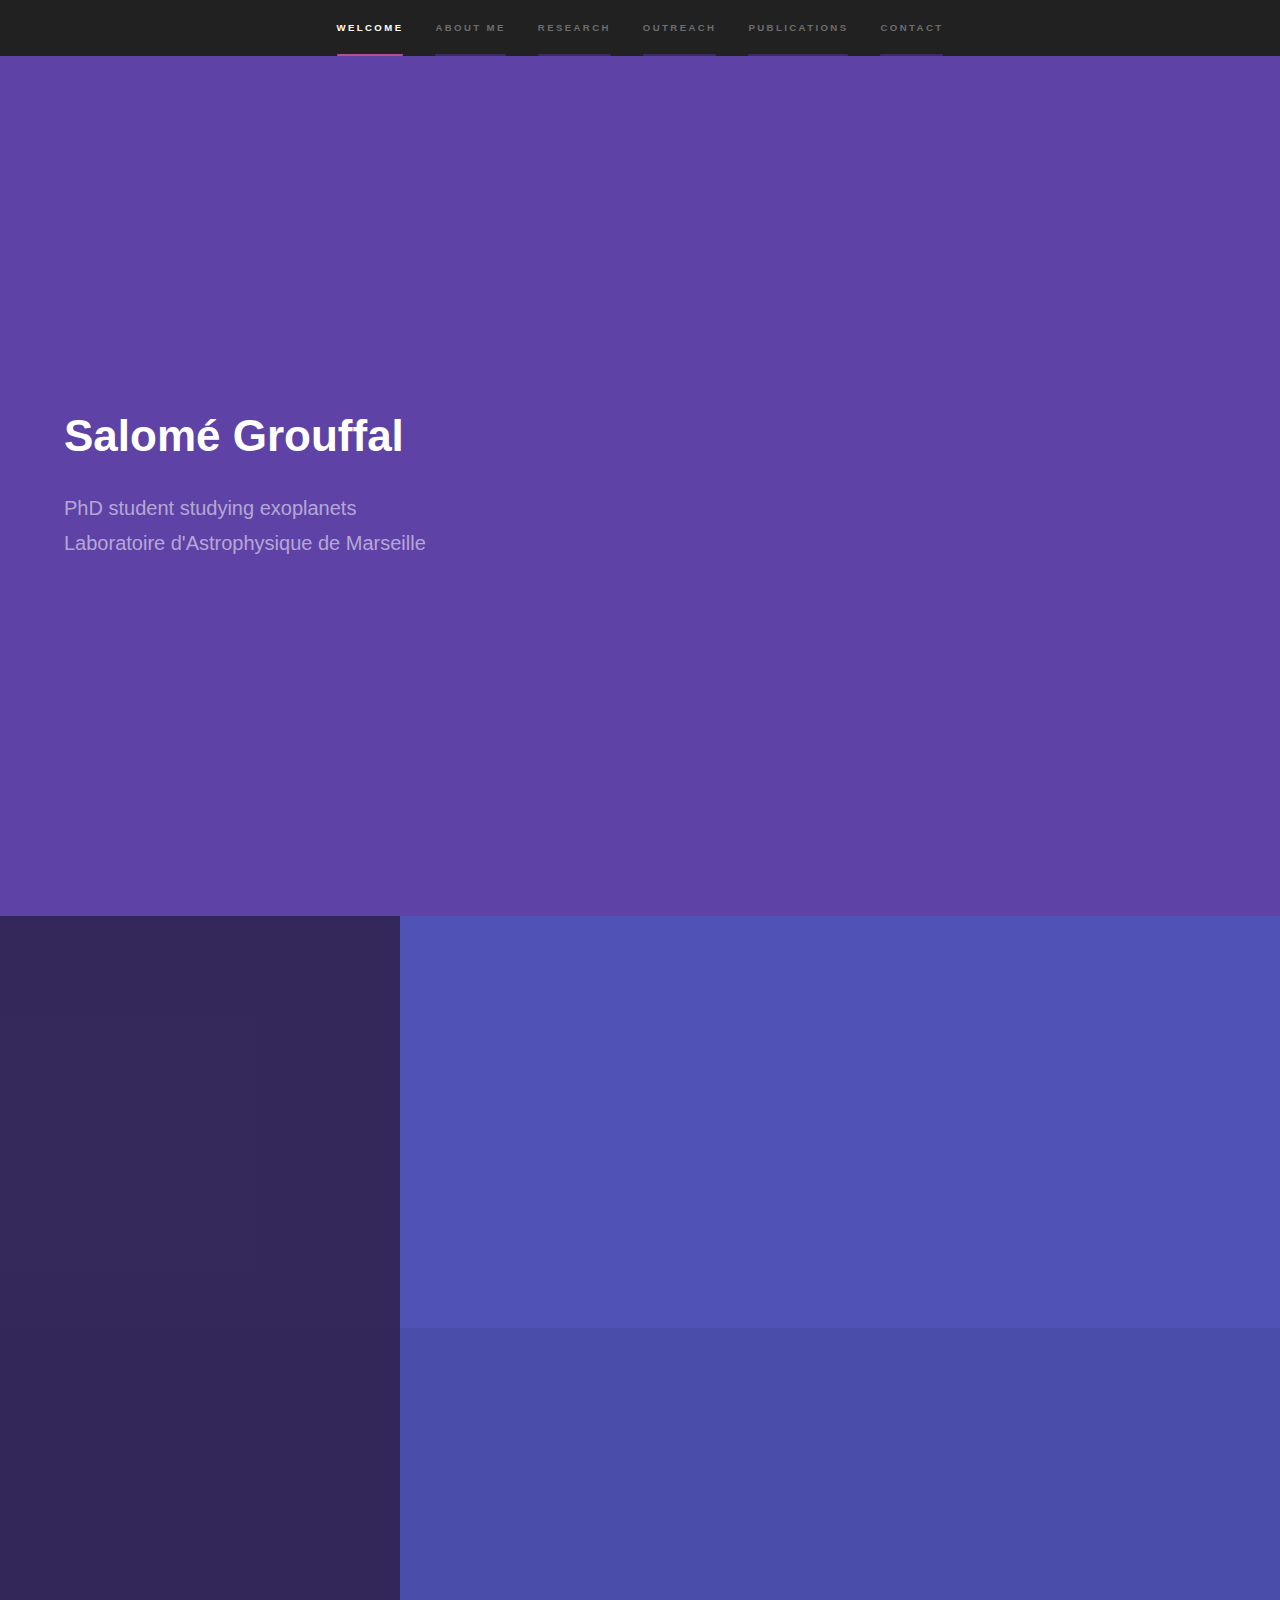
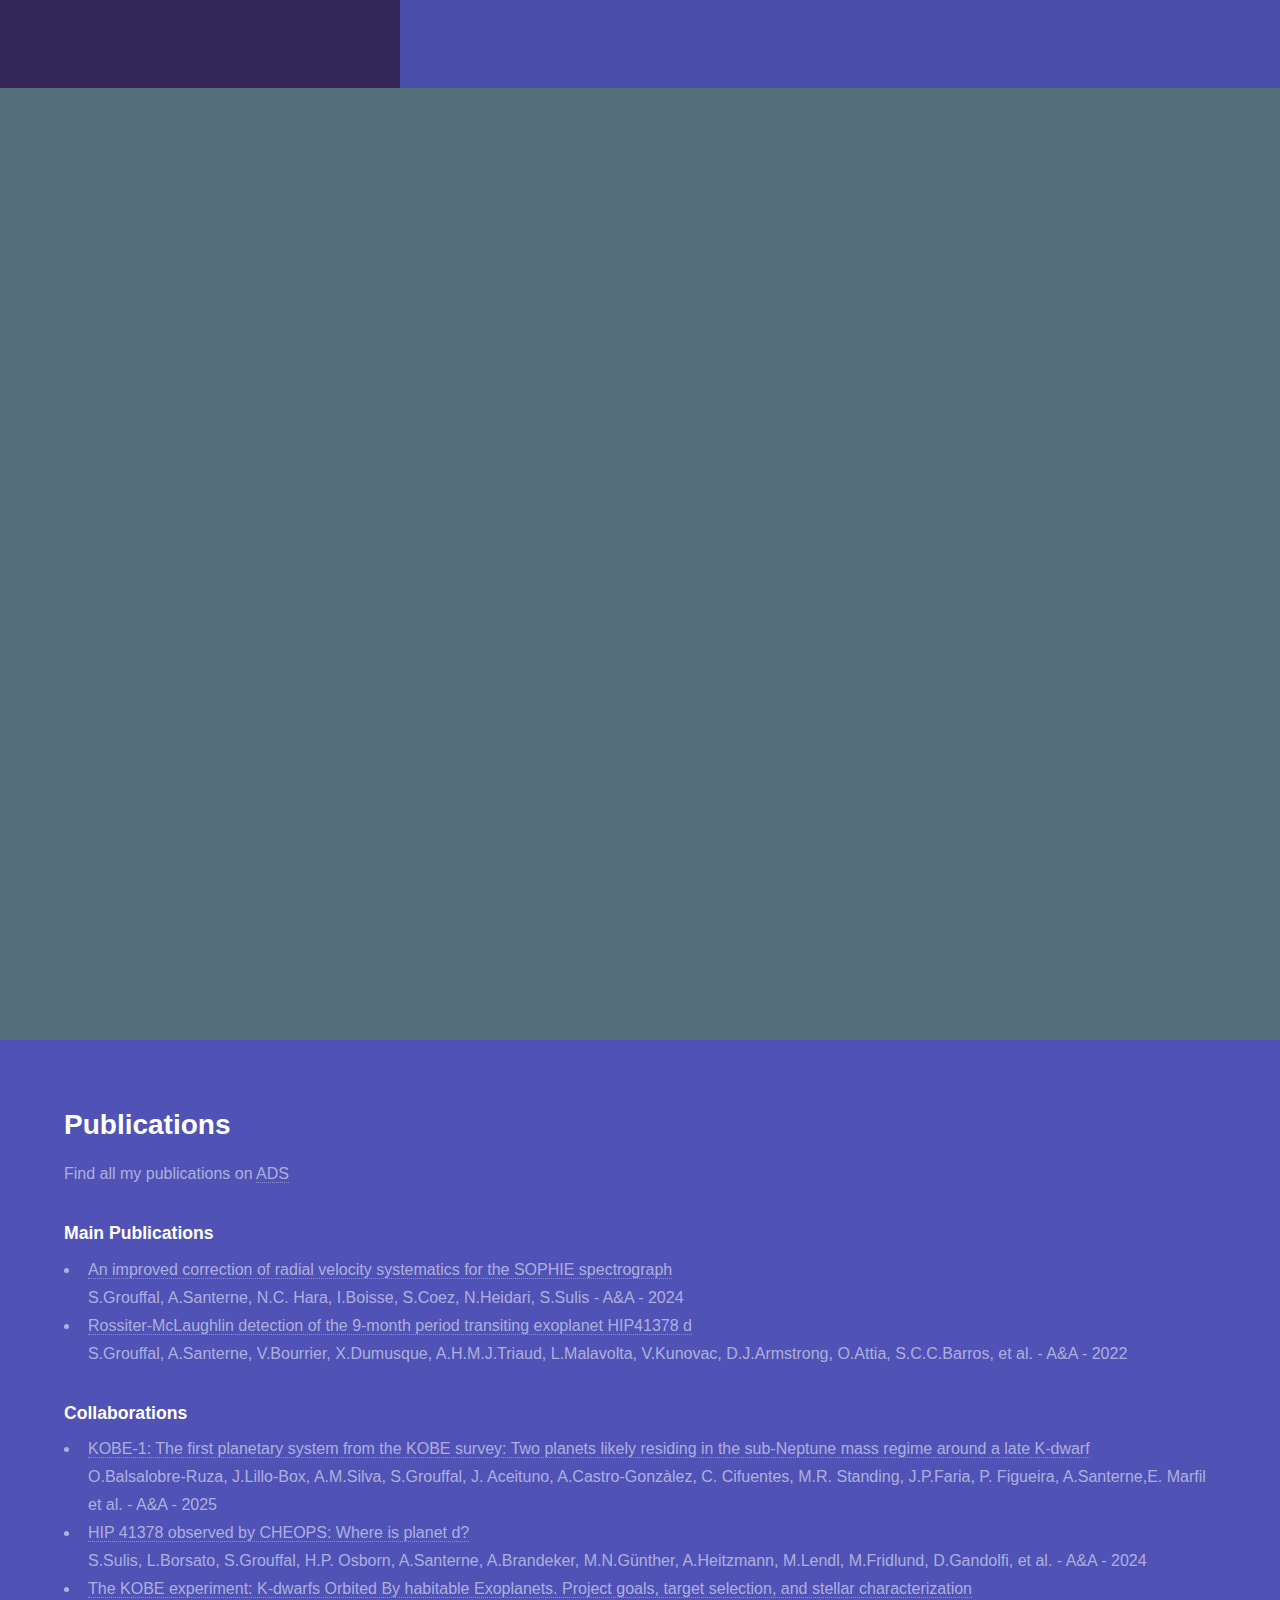
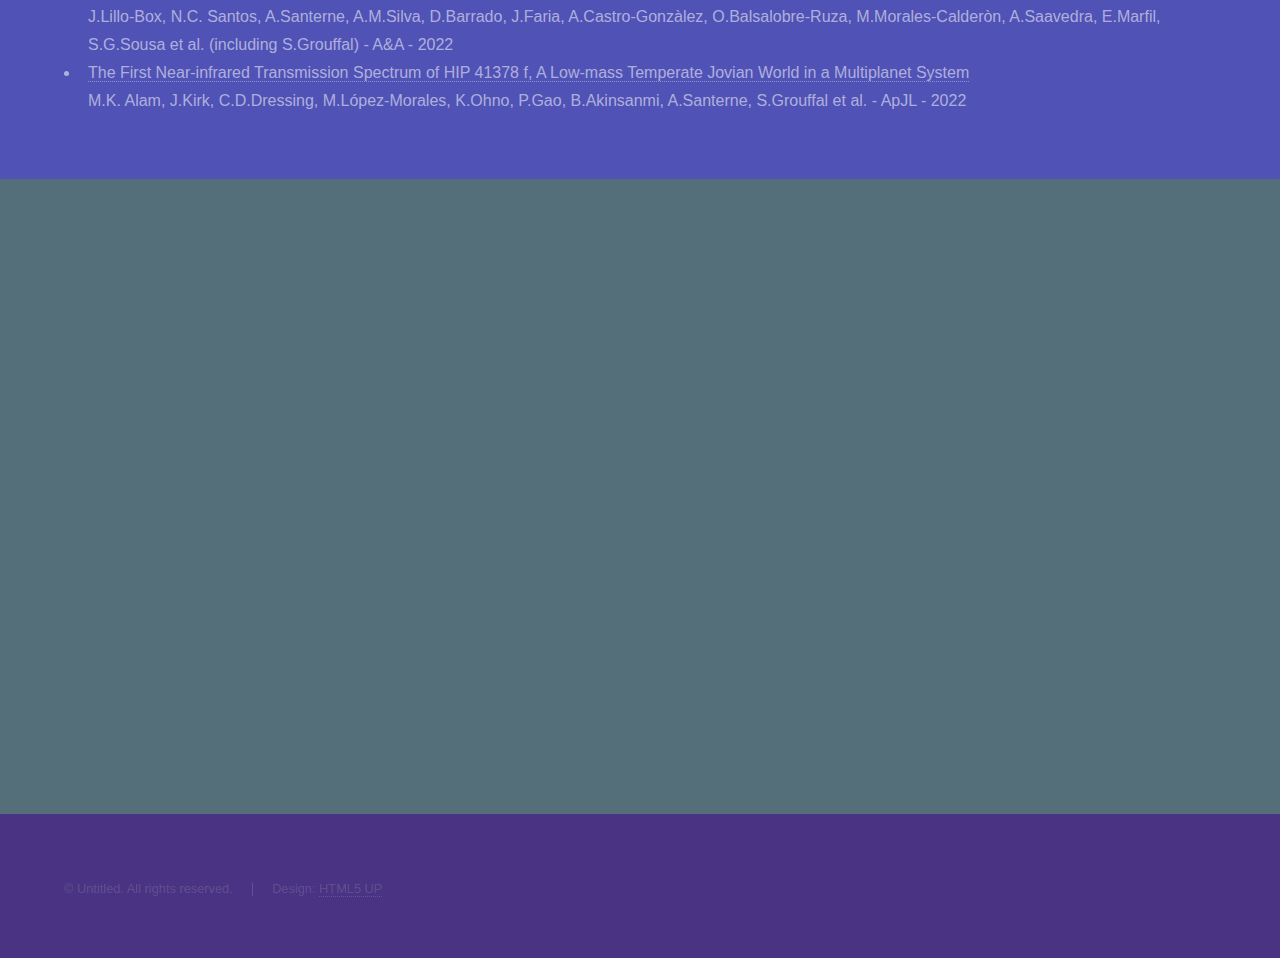
==== commit e0dda414: "Update index.html" ====
--- a/index.html
+++ b/index.html
@@ -82,7 +82,7 @@
 								<section>
 									<span class="image"><img src="images/transit_icon.png" alt="" data-position="top left" width="100" height="100" /></span>
 									<h3>Exoplanet detection</h3>
-									<p>I am working on exoplanet detection and characterisation. I use photometric and spectroscopic data.</p></p>
+									<p>I am working on exoplanet detection and characterisation. I mainly use the methods of transits, radial velocities, Transit-Timing-Variations, and Rossiter-McLaughlin effect.</p></p>
 								</section>
 								<section>
 									<span class="image"><img src="images/planet_anneaux_icon.png" alt="" data-position="top left" width="100" height="100" /></span>
@@ -124,6 +124,9 @@
 											</ul>
 											<h3>Collaborations</h3>
 											<ul >
+												<li> <a href="https://ui.adsabs.harvard.edu/abs/2025A%26A...694A..15B/abstract">KOBE-1: The first planetary system from the KOBE survey: Two planets likely residing in the sub-Neptune mass regime around a late K-dwarf </a> 
+												<br> O.Balsalobre-Ruza, J.Lillo-Box, A.M.Silva, S.Grouffal, J. Aceituno, A.Castro-Gonzàlez, C. Cifuentes, M.R. Standing, J.P.Faria, P. Figueira, A.Santerne,E. Marfil et al. - A&A - 2025</li>
+
 												<li> <a href="https://ui.adsabs.harvard.edu/abs/2024A%26A...686L..18S/abstract">HIP 41378 observed by CHEOPS: Where is planet d?</a> 
 												<br> S.Sulis, L.Borsato, S.Grouffal, H.P. Osborn, A.Santerne, A.Brandeker, M.N.Günther, A.Heitzmann, M.Lendl, M.Fridlund, D.Gandolfi, et al. - A&A - 2024</li>
 
@@ -175,7 +178,7 @@
 					
 										<li>
 											<h3>Email</h3>
-											<a href="#">salome.grouffal@lam.fr</a>
+											<a href="#">salome.grouffal at lam.fr</a>
 										</li>
 
 										<li>
@@ -183,15 +186,13 @@
 											<span>0000-0002-2805-5869</span>
 										</li>
 										
-										<li>
-											<h3>Office Phone</h3>
-											<span>+33 4 95 04 41 31</span>
+	
 										</li>
 										<li>
 											<h3>Social</h3>
 											<ul class="icons">
-												<li><a href="#" class="icon brands fa-twitter"><span class="label">Twitter</span></a></li>
-												<li><a href="#" class="icon brands fa-facebook-f"><span class="label">Facebook</span></a></li>
+											
+												
 												<li><a href="#" class="icon brands fa-github"><span class="label">GitHub</span></a></li>
 												<li><a href="#" class="icon brands fa-instagram"><span class="label">Instagram</span></a></li>
 												<li><a href="#" class="icon brands fa-linkedin-in"><span class="label">LinkedIn</span></a></li>
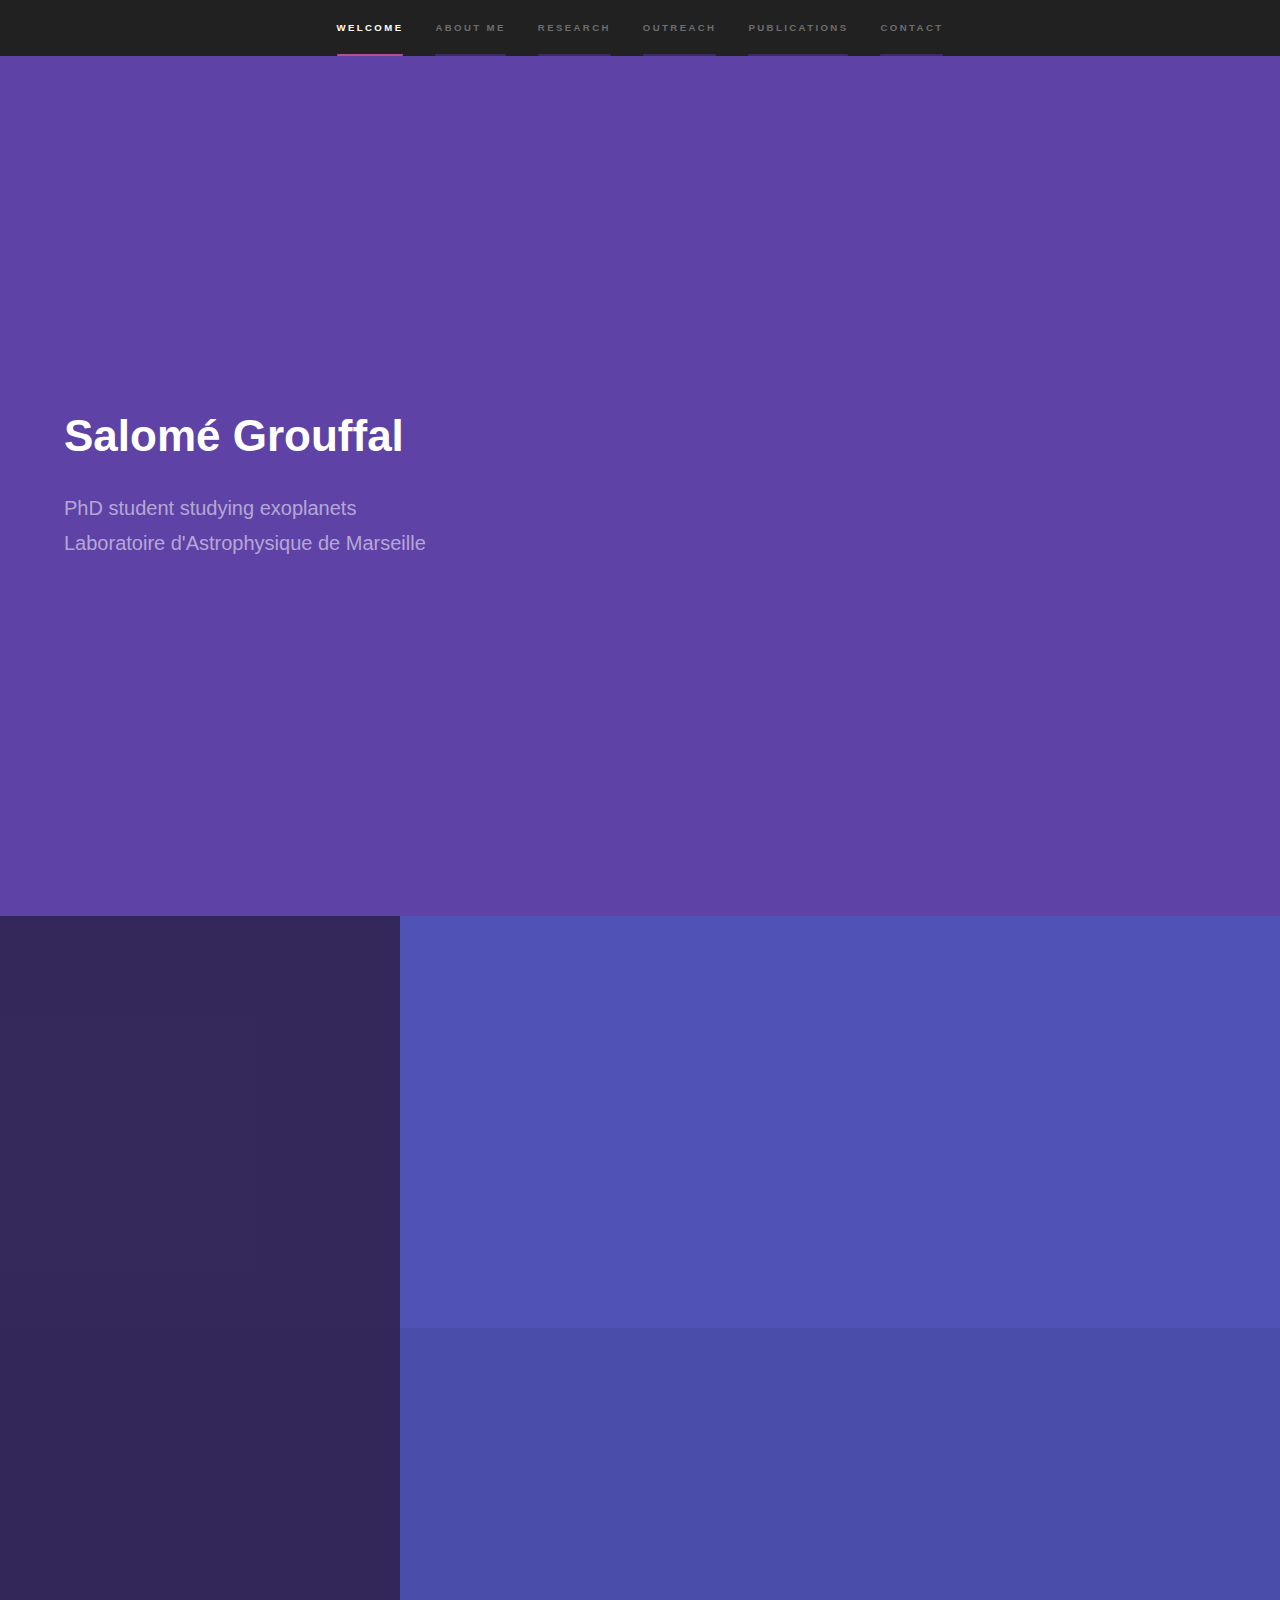
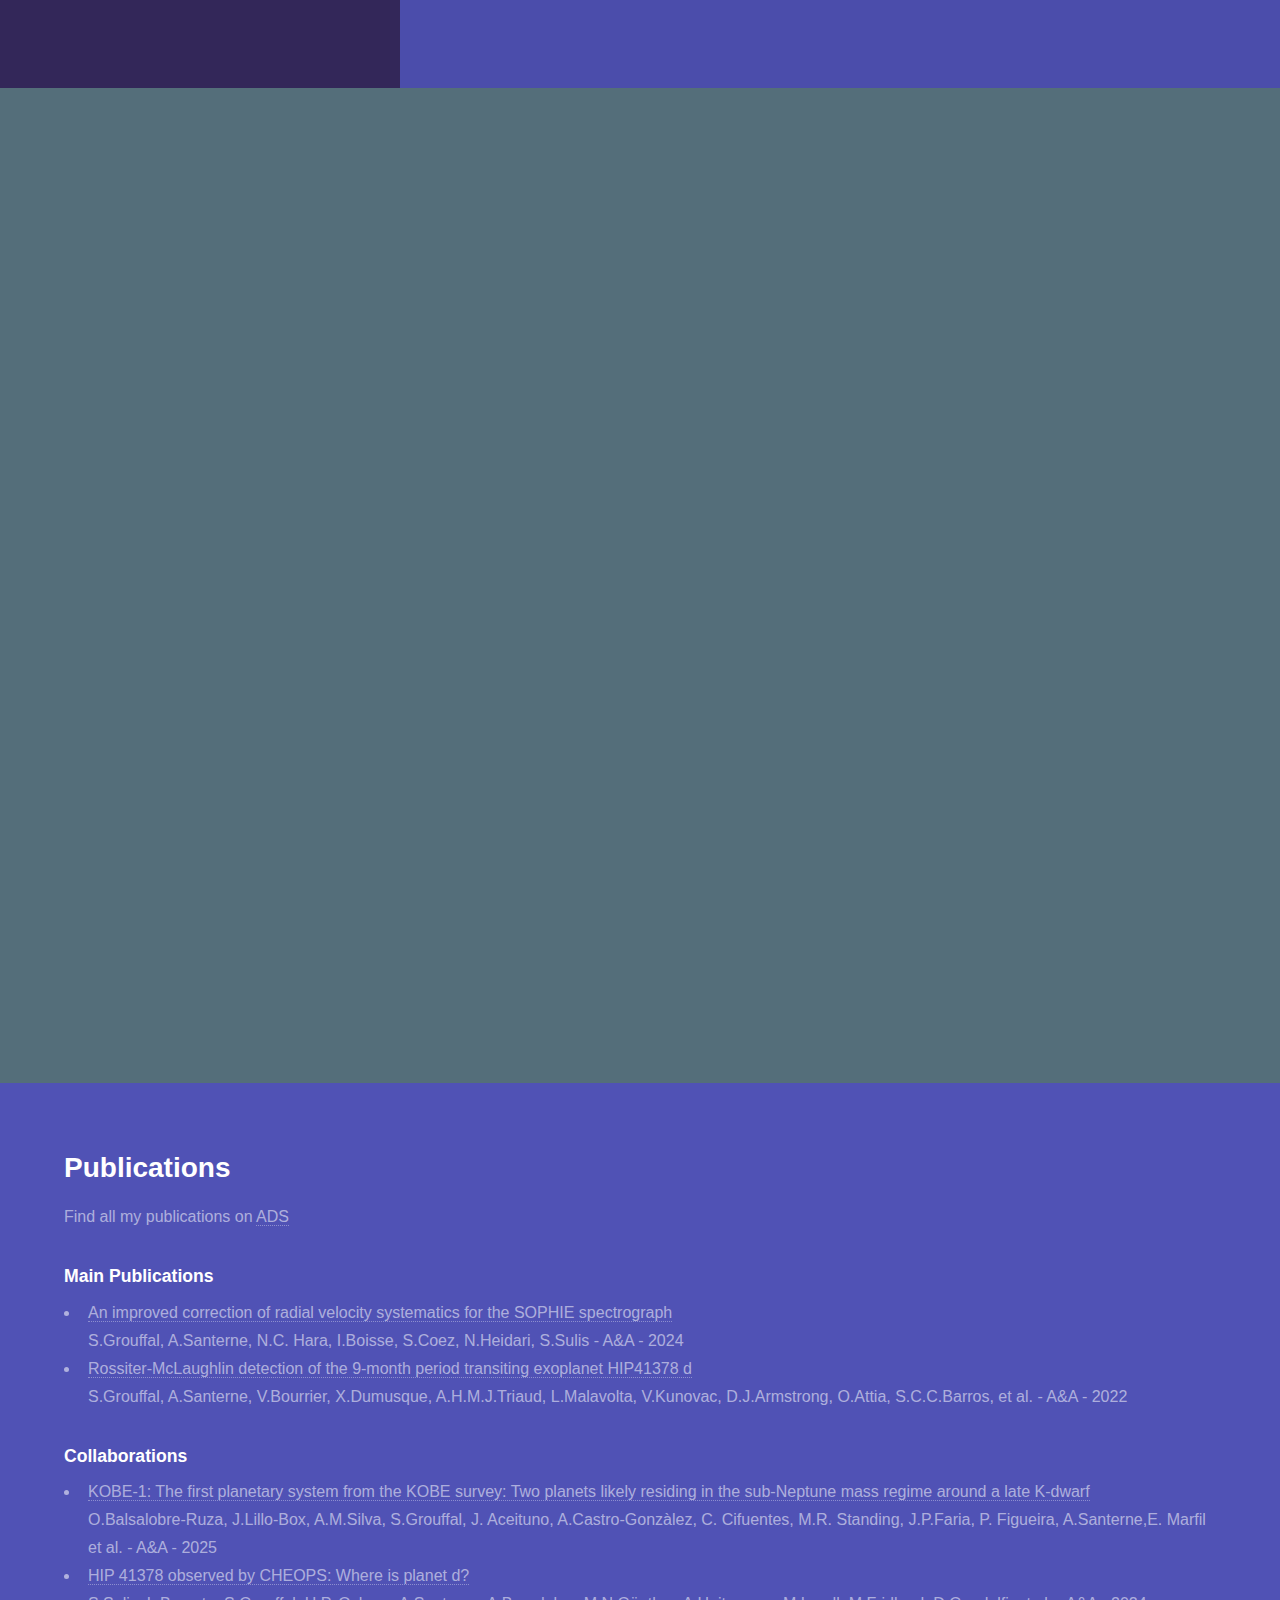
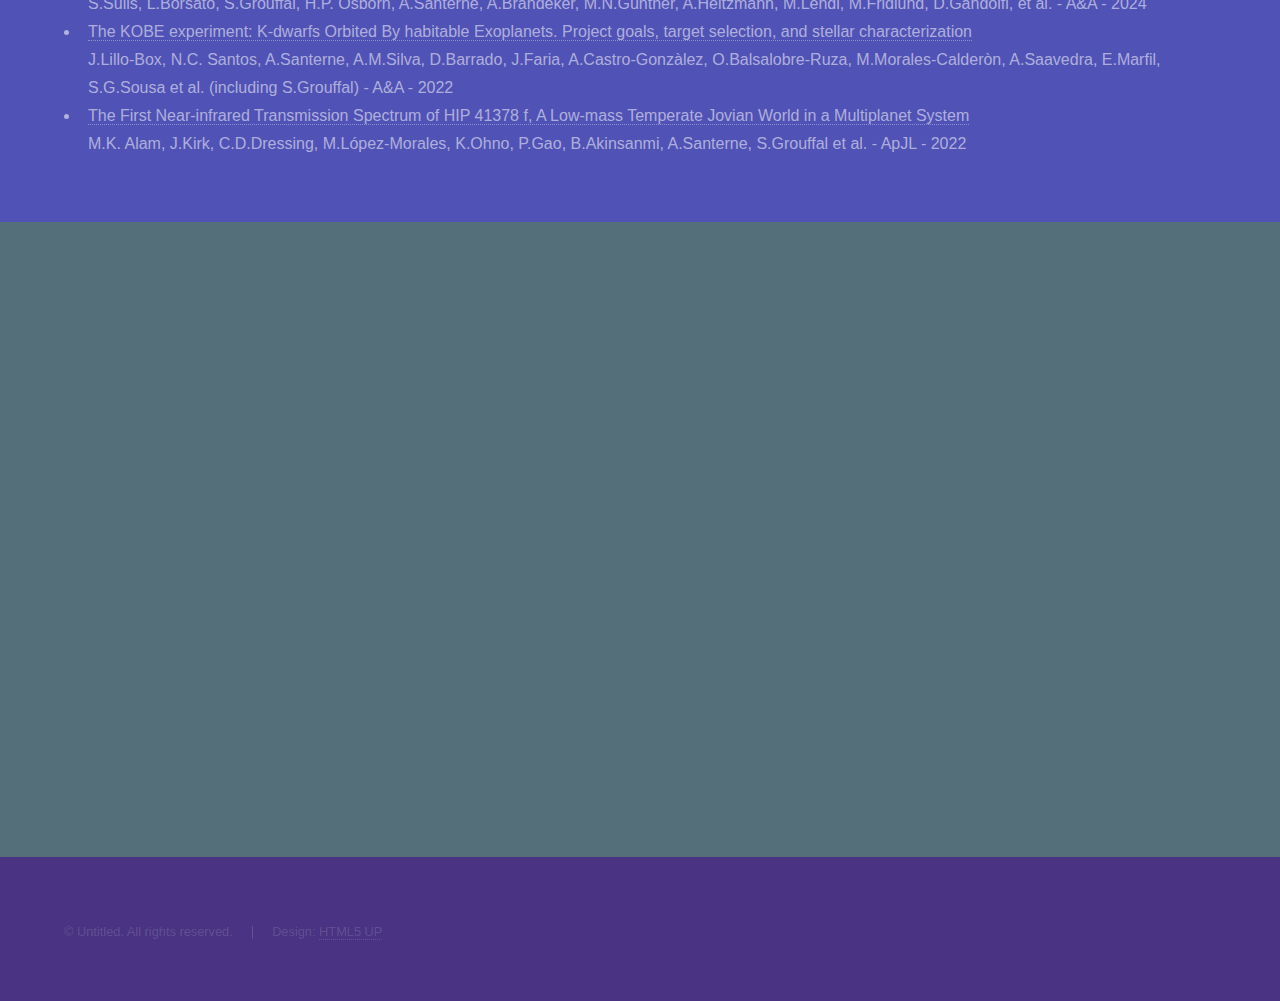
==== commit 68e0fa63: "Update index.html" ====
--- a/index.html
+++ b/index.html
@@ -81,7 +81,7 @@
 							<div class="features">
 								<section>
 									<span class="image"><img src="images/transit_icon.png" alt="" data-position="top left" width="100" height="100" /></span>
-									<h3>Exoplanet detection</h3>
+									<h3>Exoplanet characterisation</h3>
 									<p>I am working on exoplanet detection and characterisation. I mainly use the methods of transits, radial velocities, Transit-Timing-Variations, and Rossiter-McLaughlin effect.</p></p>
 								</section>
 								<section>
@@ -91,8 +91,8 @@
 								</section>
 								<section>
 									<span class="image"><img src="images/ohp_icon.png" alt="" data-position="top left" width="100" height="100" /></span>
-									<h3>The SOPHIE spectrograph</h3>
-									<p>I worked on correcting radial velocity systematics on the SOPHIE spectrograph at OHP using Gaussian Processes and temperature and pressure variations of the spectrograph.</p>
+									<h3>Exoplanets detection</h3>
+									<p>I worked on correcting radial velocity systematics on the SOPHIE spectrograph at OHP using Gaussian Processes and temperature and pressure variations of the spectrograph. I am also part of the KOBE team to search planets in the habitable-zone of K-dwarfs with the CARMENES spectrograph</p>
 								</section>
 								<section>
 									 <span class="image"><img src="images/plato_icon_500.png" alt="" data-position="top left" width="200" height="141" /></span>
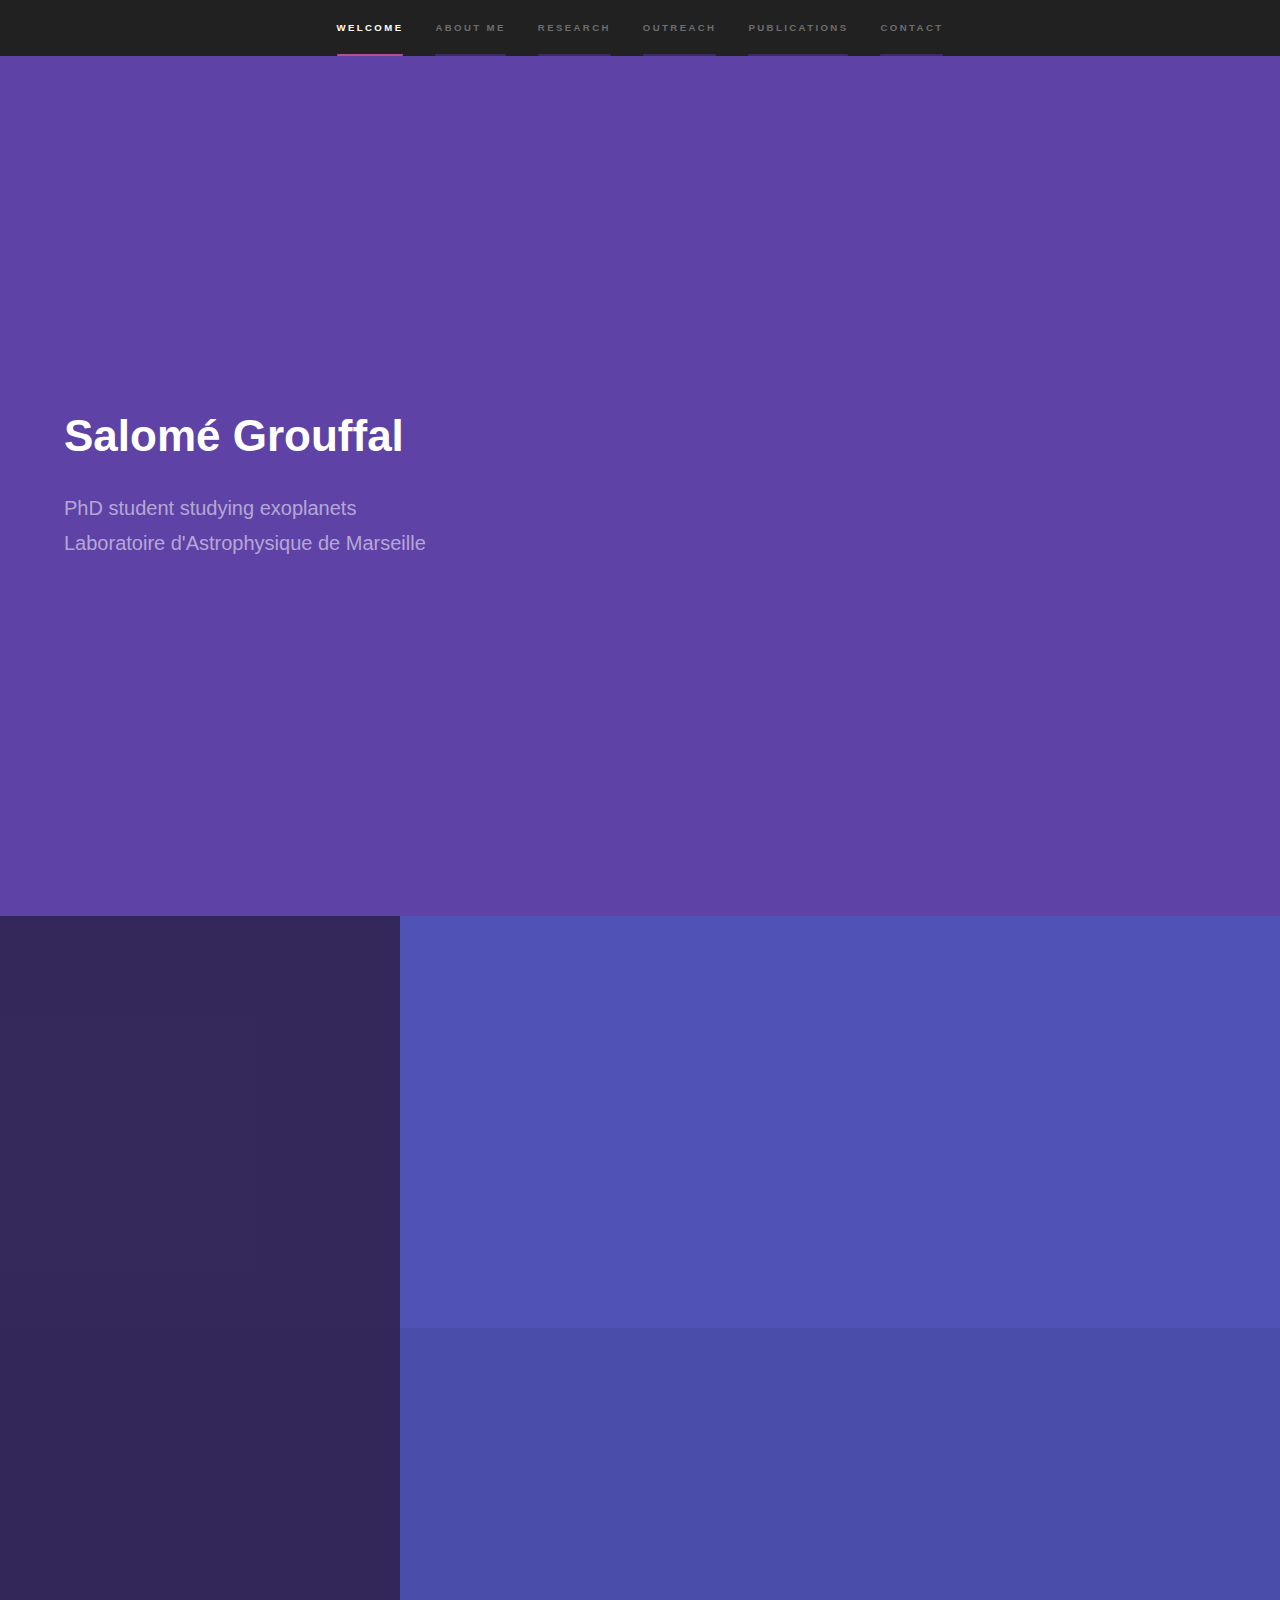
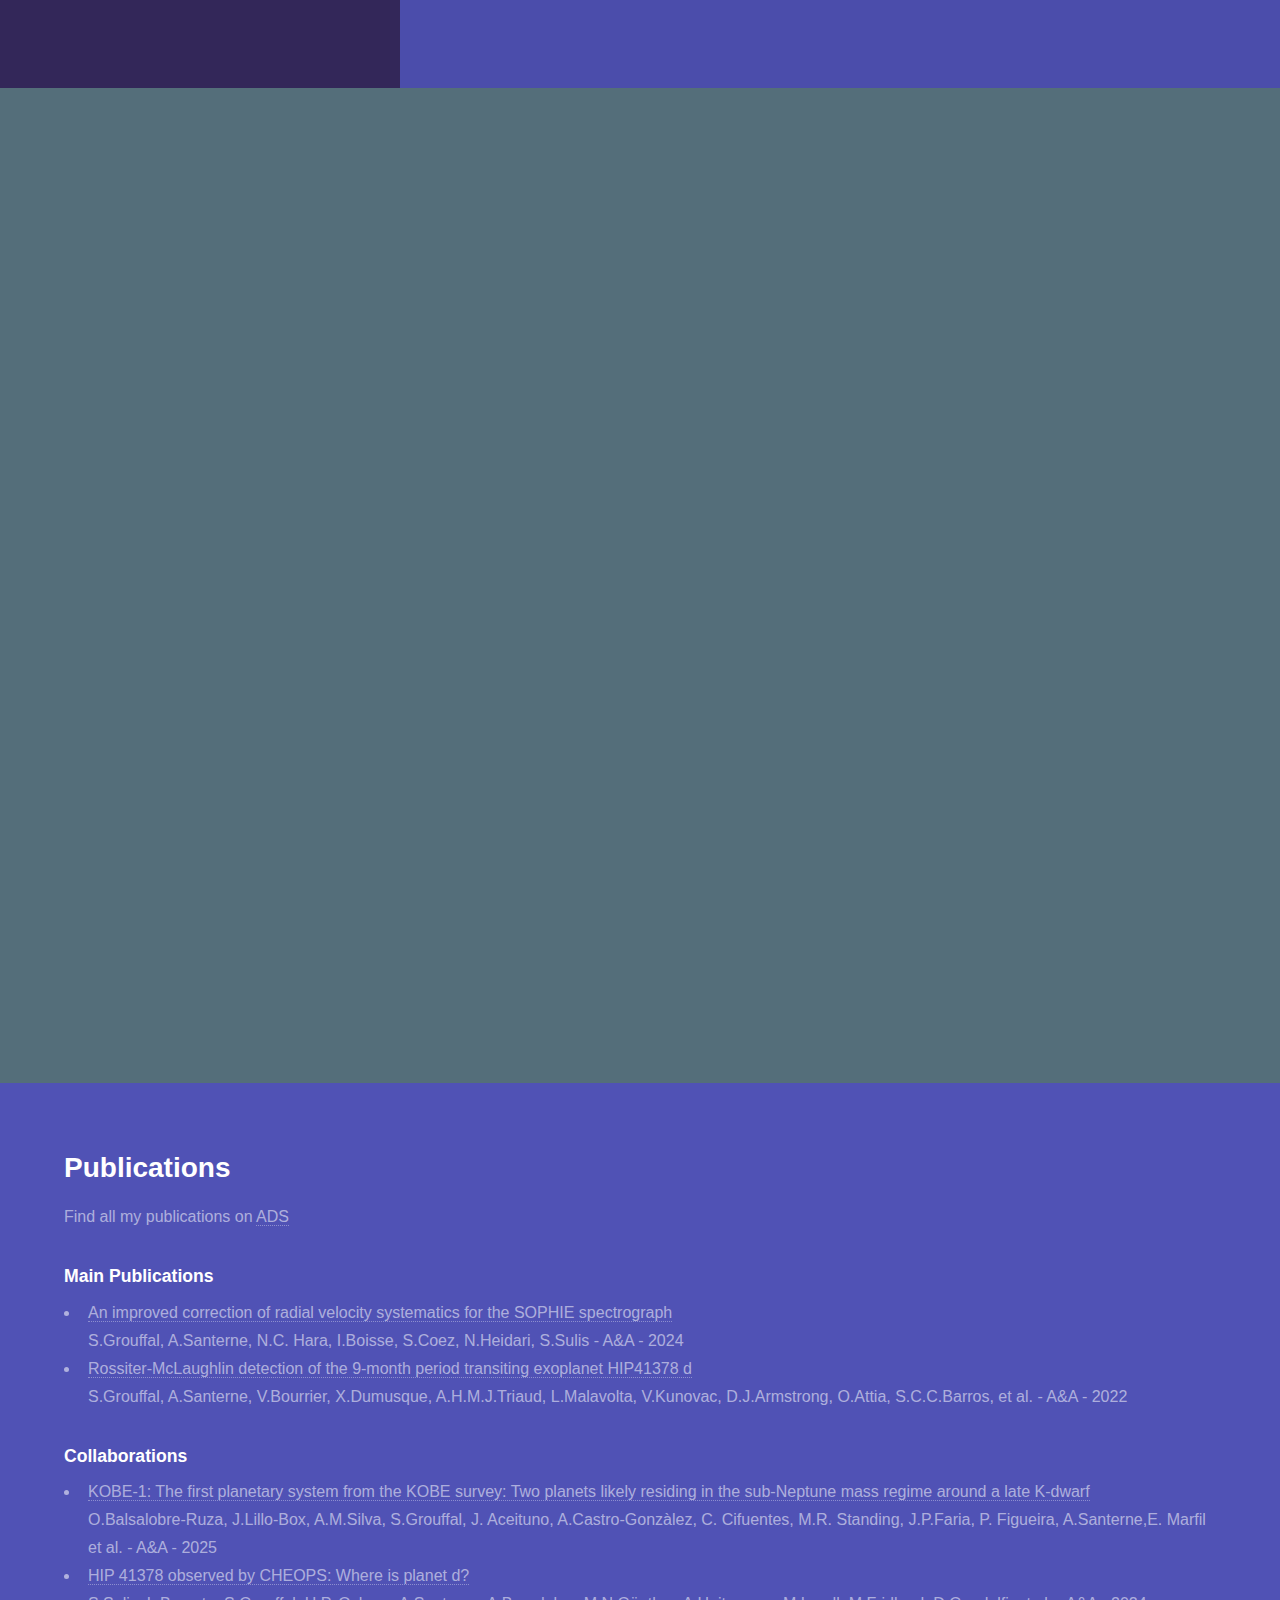
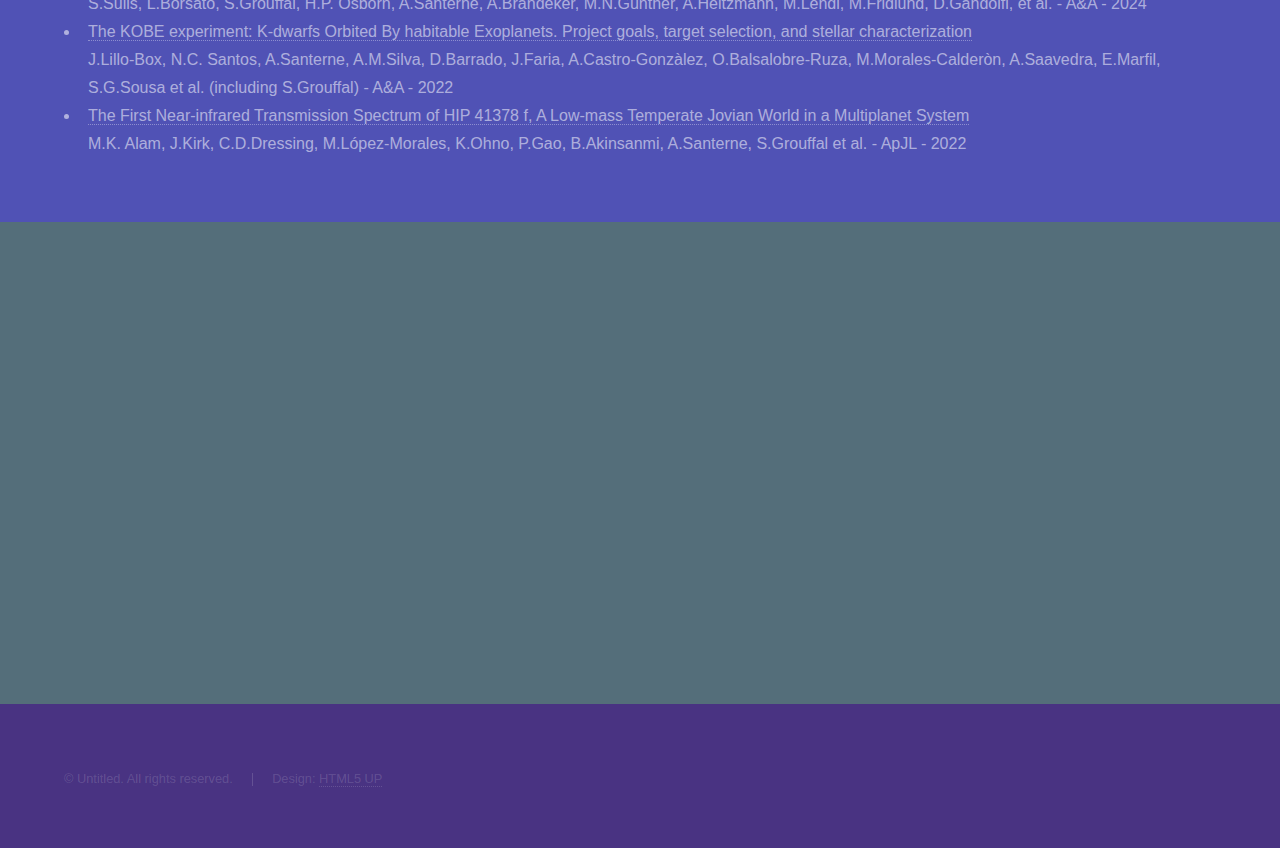
==== commit 3a910772: "Update index.html" ====
--- a/index.html
+++ b/index.html
@@ -91,8 +91,8 @@
 								</section>
 								<section>
 									<span class="image"><img src="images/ohp_icon.png" alt="" data-position="top left" width="100" height="100" /></span>
-									<h3>Exoplanets detection</h3>
-									<p>I worked on correcting radial velocity systematics on the SOPHIE spectrograph at OHP using Gaussian Processes and temperature and pressure variations of the spectrograph. I am also part of the KOBE team to search planets in the habitable-zone of K-dwarfs with the CARMENES spectrograph</p>
+									<h3>Exoplanet detection</h3>
+									<p>I worked on correcting radial velocity systematics on the SOPHIE spectrograph at OHP using Gaussian Processes, incorporating temperature and pressure variations of the instrument. I am also part of the KOBE team, searching for planets in the habitable zone of K-dwarfs with the CARMENES spectrograph.</p>
 								</section>
 								<section>
 									 <span class="image"><img src="images/plato_icon_500.png" alt="" data-position="top left" width="200" height="141" /></span>
@@ -152,27 +152,7 @@
 							<h2>Get in touch</h2>
 							<p>Don't hesitate to contact me if you have any questions!</p>
 							<div class="split style1">
-								<section>
-									<form method="post" action="#">
-										<div class="fields">
-											<div class="field half">
-												<label for="name">Name</label>
-												<input type="text" name="name" id="name" />
-											</div>
-											<div class="field half">
-												<label for="email">Email</label>
-												<input type="text" name="email" id="email" />
-											</div>
-											<div class="field">
-												<label for="message">Message</label>
-												<textarea name="message" id="message" rows="5"></textarea>
-											</div>
-										</div>
-										<ul class="actions">
-											<li><a href="" class="button submit">Send Message</a></li>
-										</ul>
-									</form>
-								</section>
+				
 								<section>
 									<ul class="contact">
 					
